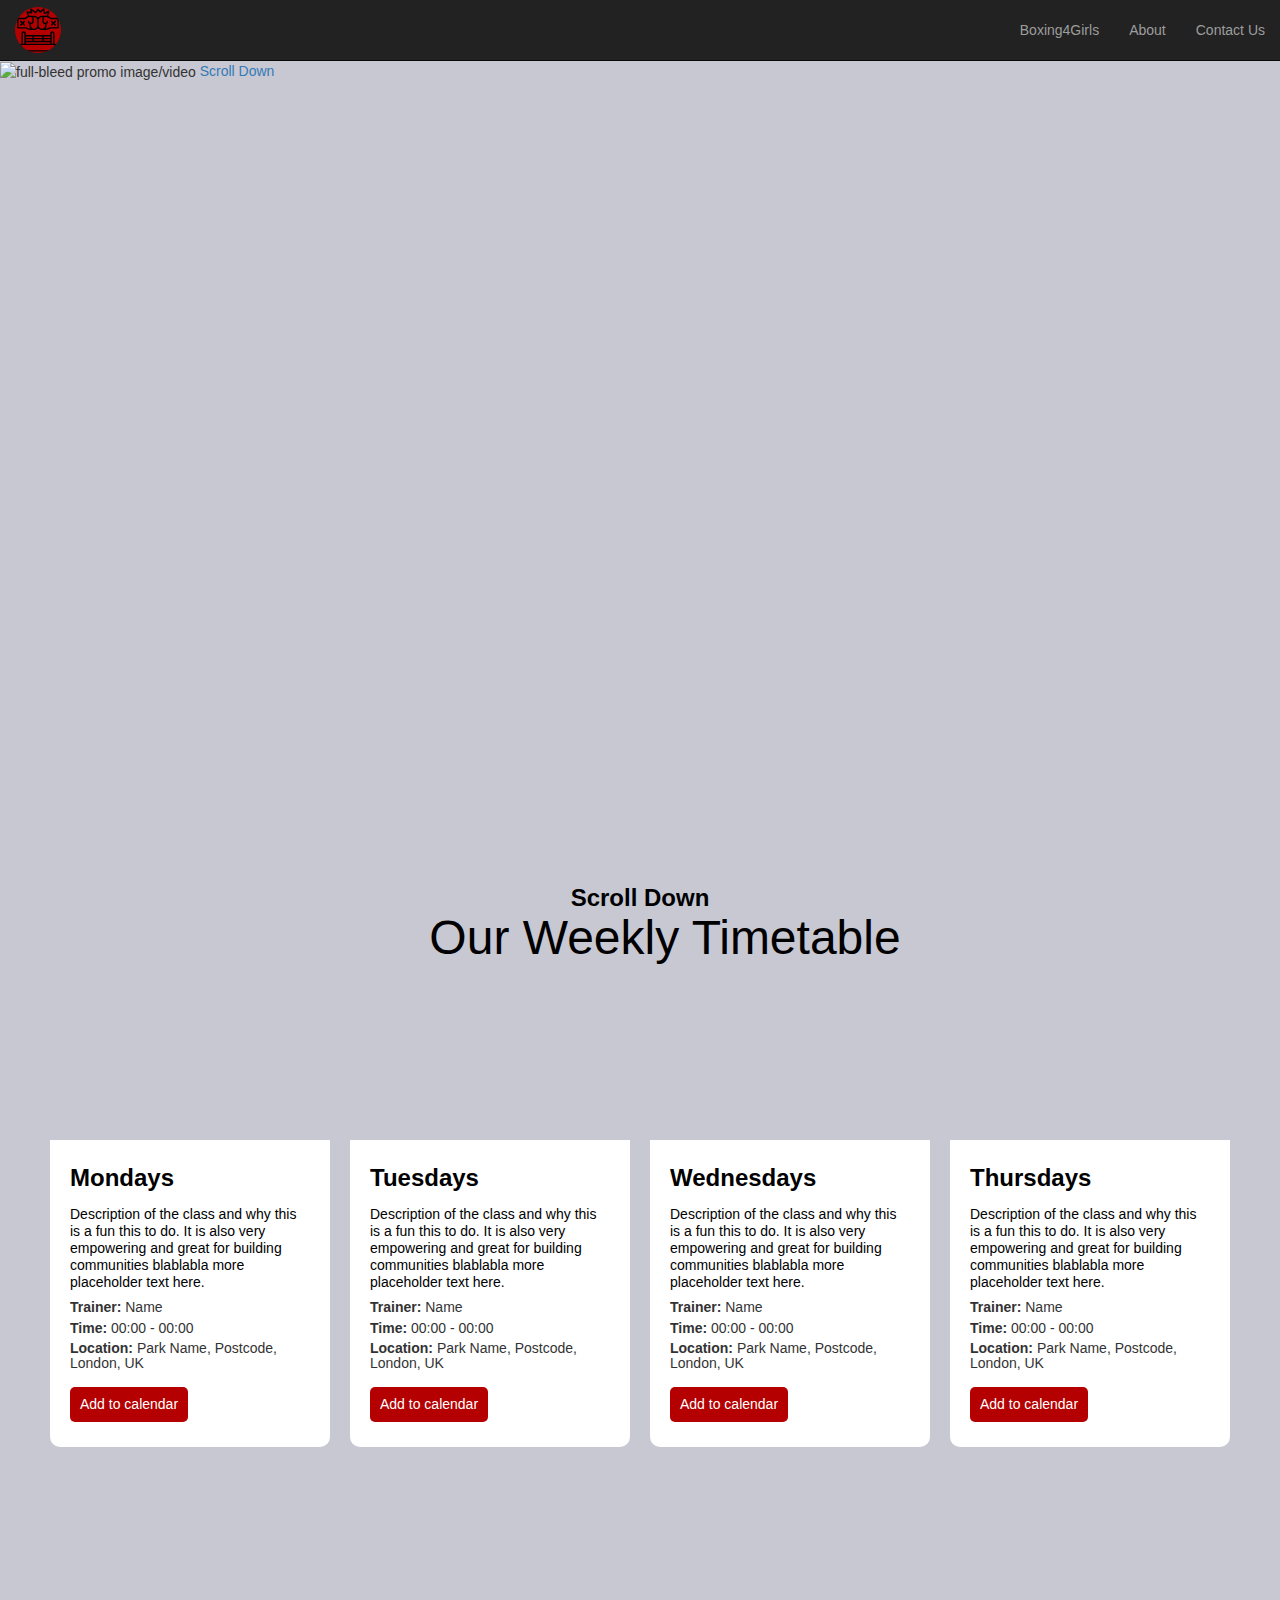
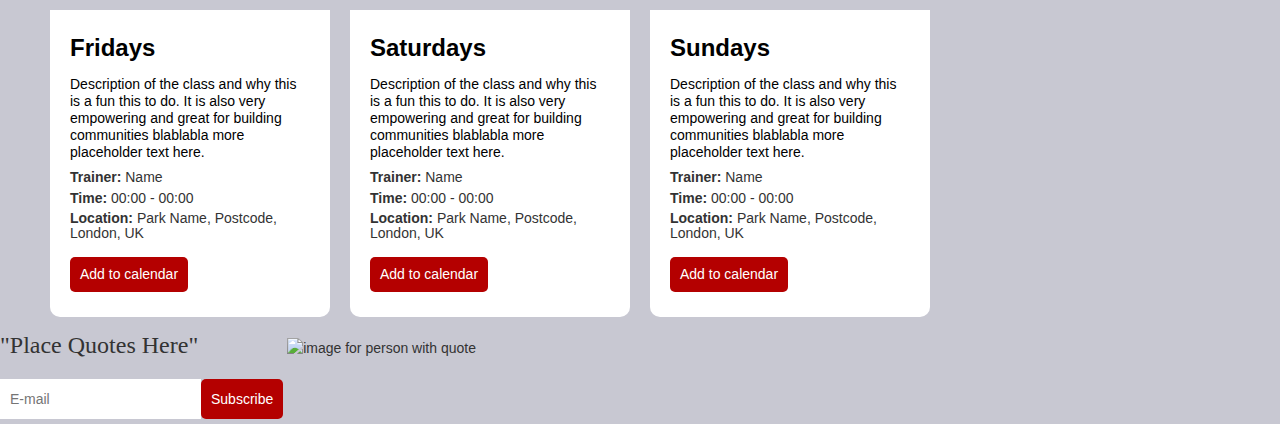
==== index.html @ 728a5172 "added NavBar to Index" ====
<!DOCTYPE html>

<html>
<head>
  <title>Boxing Club</title>
  <!-- Link to CSS file -->
    <!-- <link href='css/bootstrap.css' rel='stylesheet'> -->
    <link href='css/bootstrap.min.css' rel='stylesheet'>
    <link rel="stylesheet" type="text/css" href="css/styles.css">
    <meta name="viewport" content="width=device-width, initial-scale=1">
      <!-- link to JQuery CDN and JS Bootstrap -->
      <script
      src="http://code.jquery.com/jquery-3.3.1.js"
      integrity="sha256-2Kok7MbOyxpgUVvAk/HJ2jigOSYS2auK4Pfzbm7uH60="
      crossorigin="anonymous"></script>
      <script src="js/bootstrap.min.js"></script>
</head>

<body>
<!-- heading menu -->
  <header>
    <div>
      <!-- setting up a nav bar -->
      <!-- heading menu -->
      <nav class="navbar navbar-inverse navbar-fixed-top">
        <div class="container-fluid">
        <!-- Brand and toggle get grouped for better mobile display -->
          <div class="navbar-header">
            <button type="button" class="navbar-toggle collapsed" data-toggle="collapse" data-target="#bs-example-navbar-collapse-1" aria-expanded="false">
              <span class="sr-only">Toggle navigation</span>
              <span class="icon-bar"></span>
              <span class="icon-bar"></span>
              <span class="icon-bar"></span>
            </button>
            <a class="navbar-brand" href="index.html"><img class="menu" id="logo" src="[data-uri]" alt="B4G">
         </a>
          </div>
        <!-- Collect the nav links, forms, and other content for toggling -->
        <div class="collapse navbar-collapse" id="bs-example-navbar-collapse-1">
          <ul class="nav navbar-nav navbar-right">
            <li><a href="index.html">Boxing4Girls</a></li>
            <li><a href="about.html">About</a></li>
            <li><a href="#">Contact Us</a></li>
          </ul>
        </div><!-- /.navbar-collapse -->
      </div><!-- /.container-fluid -->
    </nav>

    <div id="scroll"><h2>Scroll Down<h2></div>
  </header>
<!-- hero image-video -->
  <div>
    <img src="" alt="full-bleed promo image/video">
    <a href="">Scroll Down</a>
  </div>
<!-- Class timetable -->
  <div class="title">
    <h1>Our Weekly Timetable</h1>
  </div>
  <div class="timetable">
    <div id="Mondays" class="timetable-grid-item">
      <div class="timetable-details">
        <ul>
          <li class="timetable-details"><h2>Mondays</h2></li>
          <li class="timetable-details"><p>Description of the class and why this is a fun this to do. It is also very empowering and great for building communities blablabla more placeholder text here.</p></li>
          <li class="timetable-details"><b>Trainer:</b> Name</li>
          <li class="timetable-details"><b>Time:</b> 00:00 - 00:00</li>
          <li class="timetable-details"><b>Location:</b> Park Name, Postcode, London, UK</li>
          <li class="timetable-details"><button>Add to calendar</button></li>
        </ul>
      </div>
    </div>
    <div id="Tuesdays" class="timetable-grid-item">
      <div class="timetable-details">
        <ul>
          <li class="timetable-details"><h2>Tuesdays</h2></li>
          <li class="timetable-details"><p>Description of the class and why this is a fun this to do. It is also very empowering and great for building communities blablabla more placeholder text here.</p></li>
          <li class="timetable-details"><b>Trainer:</b> Name</li>
          <li class="timetable-details"><b>Time:</b> 00:00 - 00:00</li>
          <li class="timetable-details"><b>Location:</b> Park Name, Postcode, London, UK</li>
          <li class="timetable-details"><button>Add to calendar</button></li>
        </ul>
      </div>
    </div>
    <div id="Wednesdays" class="timetable-grid-item">
      <div class="timetable-details">
        <ul>
          <li class="timetable-details"><h2>Wednesdays</h2></li>
          <li class="timetable-details"><p>Description of the class and why this is a fun this to do. It is also very empowering and great for building communities blablabla more placeholder text here.</p></li>
          <li class="timetable-details"><b>Trainer:</b> Name</li>
          <li class="timetable-details"><b>Time:</b> 00:00 - 00:00</li>
          <li class="timetable-details"><b>Location:</b> Park Name, Postcode, London, UK</li>
          <li class="timetable-details"><button>Add to calendar</button></li>
        </ul>
      </div>
    </div>
    <div id="Thursdays" class="timetable-grid-item">
      <div class="timetable-details">
        <ul>
          <li class="timetable-details"><h2>Thursdays</h2></li>
          <li class="timetable-details"><p>Description of the class and why this is a fun this to do. It is also very empowering and great for building communities blablabla more placeholder text here.</p></li>
          <li class="timetable-details"><b>Trainer:</b> Name</li>
          <li class="timetable-details"><b>Time:</b> 00:00 - 00:00</li>
          <li class="timetable-details"><b>Location:</b> Park Name, Postcode, London, UK</li>
          <li class="timetable-details"><button>Add to calendar</button></li>
        </ul>
      </div>
    </div>
    <div id="Fridays" class="timetable-grid-item">
      <div class="timetable-details">
        <ul>
          <li class="timetable-details"><h2>Fridays</h2></li>
          <li class="timetable-details"><p>Description of the class and why this is a fun this to do. It is also very empowering and great for building communities blablabla more placeholder text here.</p></li>
          <li class="timetable-details"><b>Trainer:</b> Name</li>
          <li class="timetable-details"><b>Time:</b> 00:00 - 00:00</li>
          <li class="timetable-details"><b>Location:</b> Park Name, Postcode, London, UK</li>
          <li class="timetable-details"><button>Add to calendar</button></li>
        </ul>
      </div>
    </div>
    <div id="Saturdays" class="timetable-grid-item">
      <div class="timetable-details">
        <ul>
          <li class="timetable-details"><h2>Saturdays</h2></li>
          <li class="timetable-details"><p>Description of the class and why this is a fun this to do. It is also very empowering and great for building communities blablabla more placeholder text here.</p></li>
          <li class="timetable-details"><b>Trainer:</b> Name</li>
          <li class="timetable-details"><b>Time:</b> 00:00 - 00:00</li>
          <li class="timetable-details"><b>Location:</b> Park Name, Postcode, London, UK</li>
          <li class="timetable-details"><button>Add to calendar</button></li>
        </ul>
      </div>
    </div>
    <div id="Sundays" class="timetable-grid-item">
      <div class="timetable-details">
        <ul>
          <li class="timetable-details"><h2>Sundays</h2></li>
          <li class="timetable-details"><p>Description of the class and why this is a fun this to do. It is also very empowering and great for building communities blablabla more placeholder text here.</p></li>
          <li class="timetable-details"><b>Trainer:</b> Name</li>
          <li class="timetable-details"><b>Time:</b> 00:00 - 00:00</li>
          <li class="timetable-details"><b>Location:</b> Park Name, Postcode, London, UK</li>
          <li class="timetable-details"><button>Add to calendar</button></li>
        </ul>
      </div>
    </div>
  </div>
  <!-- Quote and image -->
    <div class="quote">
      <ul>
        <li class="quote-item">
          <div><h4>"Place Quotes Here"</h4></div>
          <div><input type="email" placeholder="E-mail"><button>Subscribe</button></div>
        </li>
        <li class="quote-item"><img src="" alt="image for person with quote"></li>
      </ul>
    </div>
</body>
</html>
---- css/styles.css ----
body {
  padding-top: 61px;
  background-color: rgb(200,200,210);
  align-items: center;
  font-family: sans-serif;
  /* padding: 30px; */
  margin: 0;
}
header {
  background: url("https://images.unsplash.com/photo-1434682881908-b43d0467b798?ixlib=rb-0.3.5&s=08c91776df979b0db5a46d78d7011856&dpr=1&auto=format&fit=crop&w=1000&q=80&cs=tinysrgb") center center / cover no-repeat;
  /* background-size: cover;
  height: 810px; */
  position: absolute;
  width: 100%;
  height: 100%;
}

h1 {
  font-size: 48px;
  color: black;
  font-weight: 300;
  text-align: center;
  margin-top: 0.67em;
  margin-bottom: 0.67em;
}
h2 {
  font-size: 24px;
  margin: 0px;
  display: block;
  font-weight: bold;
  color:black;
  padding-bottom:10px;
}
h3 {
  font-size: 14px;
  font-weight: bold;
  margin: 0px;
}
h4 {
  font-size: 24px;
  font-family: cursive;
}
p {
  font-size: 14px;
  line-height: 1.2em;
  margin: 10px,0px,0px,10px;
  color: black;
}
ul {
  padding: 0;
  margin: 0;
}
li {
  display: inline;
  margin-top: 5px;
  margin-bottom: 5px;
  font-size: 14px;
}
button {
  background-color: rgb(180,0,0);
  color: white;
  font-size: 14px;
  font-family: sans-serif;
  font-weight: 400;
  border: 0;
  border-radius: 5px;
  padding: 10px;
  margin-top: 10px;
}
input {
  padding: 10px;
  font: inherit;
  border:0;
}
img.menu {
  height:20px;
  background-color: rgb(180,0,0);
  border-radius: 100%;
}
.quote {
  display: grid;
  grid-template-columns: auto auto;
}
.quote-item {
  display: inline-grid;
    align-items: center;
}
div.title {
  margin-top: 830px;
  margin-left: 50px;
}
/* TIMETABLE GRID*/
  div.timetable{
    display: grid;
    grid-gap: 20px;
    grid-template-columns: auto auto auto auto;
    padding: 0 50px;
  }
/* TIMETABLE CARD */
  div.timetable-grid-item {
    height: 450px;
    /* background: url("../images/one.jpg"); */
    display: inline-grid;
    /* background-size: contain; */
    /* margin: 300px 0 0 0; */
    position: relative;
    border-radius: 10px;
    overflow: hidden;
  }
  /* .timetable-image {
    background: url("../images/one.jpg");
  } */

/* TIMETABLE CARD TEXT */
  div.timetable-details {
    background-color: white;
    display: block;
    padding: 20px;
    position: absolute;
    bottom: 0;
    left:0;
    right: 0;
    /* margin: 300px 0 0 0; */
  }
  li.timetable-details {
    display: block;
    line-height: 1.1;
  }
/* TRAINERS GRID */
  div.trainers{
    display: grid;
    grid-gap: 20px;
    grid-template-columns: auto auto auto;
    padding: 0 50px;
  }
/* TRAINER CARD */
  div.trainer-grid-item {
    height: 450px;
    /* background: url("../images/one.jpg"); */
    display: inline-grid;
    /* background-size: contain; */
    /* margin: 300px 0 0 0; */
    position: relative;
    border-radius: 10px;
    overflow: hidden;
  }

  /*Navigation */
  .navbar-inverse {
  }

  img.menu {
    background-color: rgb(180,0,0);
    border-radius: 100%;
  }

  /* About Us */
  .about1 {
    padding:50px,10px,10px,50px;
  }
  /* defining size of image */
  .sizing1 {
    width:559px;
    height:373px;
    border:2px;
    border-radius: 20px;
  }

  /* Contact */
  .contactus {
  text-align: center;
  position: relative;
  padding: 10px 10px 10px 10px;
  }

  .btn-newsletter {
    background-color: rgb(180,0,0);
    color: white;
  }

/* navbar image */
#logo {
height: 46px;
margin-top: -8px;
}

/* Timetable cards image backgrounds */
#Mondays {
  background: url("https://images.unsplash.com/photo-1518605360659-2aa9659ef66d?ixlib=rb-0.3.5&ixid=eyJhcHBfaWQiOjEyMDd9&s=a779ed25b9e2db4fd26172c2ecc3a338&dpr=1&auto=format&fit=crop&w=1000&q=80&cs=tinysrgb");
  background-size: contain;
  background-position: 0 -45px;
}
#Tuesdays {
  background: url("https://images.unsplash.com/photo-1520529301226-42abc4cd766b?ixlib=rb-0.3.5&ixid=eyJhcHBfaWQiOjEyMDd9&s=94badd3aa6de707adc6f4ebef5d20faa&dpr=1&auto=format&fit=crop&w=1000&q=80&cs=tinysrgb");
  background-size: contain;
  background-position: 0 -7px;
}
#Fridays {
  background: url("https://images.unsplash.com/photo-1509255929945-586a420363cf?ixlib=rb-0.3.5&ixid=eyJhcHBfaWQiOjEyMDd9&s=1837886ce541e402e3945f937c3afe08&dpr=1&auto=format&fit=crop&w=1000&q=80&cs=tinysrgb");
  background-size: contain;
  background-position: 0 -30px;
}
#Thursdays {
  background: url("https://images.unsplash.com/photo-1490225421893-2908ffad8593?ixlib=rb-0.3.5&ixid=eyJhcHBfaWQiOjEyMDd9&s=2b7d462989cbde19fa9f68a898521977&dpr=1&auto=format&fit=crop&w=1000&q=80&cs=tinysrgb");
  background-size: contain;
}
#Wednesdays {
  background: url("https://images.unsplash.com/photo-1476480862126-209bfaa8edc8?ixlib=rb-0.3.5&ixid=eyJhcHBfaWQiOjEyMDd9&s=41900ca14b1acd536efbaf79f09e2632&dpr=1&auto=format&fit=crop&w=1000&q=80&cs=tinysrgb");
  background-size: contain;
  background-position: 0 -10px;
}
#Sundays {
  background: url("https://images.unsplash.com/photo-1499636169083-d8555e991375?ixlib=rb-0.3.5&ixid=eyJhcHBfaWQiOjEyMDd9&s=5cbecdeab06969920d02af729ff031ad&dpr=1&auto=format&fit=crop&w=1000&q=80&cs=tinysrgb");
  background-size: contain;
  background-position: 0 240px;
}
#Saturdays {
  background: url("https://images.unsplash.com/photo-1477332552946-cfb384aeaf1c?ixlib=rb-0.3.5&ixid=eyJhcHBfaWQiOjEyMDd9&s=351a08edec0a096c0ca18afe7d121a27&dpr=1&auto=format&fit=crop&w=1000&q=80&cs=tinysrgb");
  background-size: contain;
    background-position: 0 -25px;
}
#scroll{
  position: absolute;
  bottom: 0;
  right: 0;
  left: 0;
  color: white;
  text-align: center;
  margin: 30px;
}

#Trainer1 {
  background: url("https://images.unsplash.com/photo-1514525263139-f7c8f10ae61d?ixlib=rb-0.3.5&ixid=eyJhcHBfaWQiOjEyMDd9&s=ec2674f645ada2fc265dc291d5b4a6d9&dpr=1&auto=format&fit=crop&w=1000&q=80&cs=tinysrgb");
  background-size: cover;
    background-position: 0 -80px;
}

#Trainer3 {
  background: url("https://images.unsplash.com/photo-1499636169083-d8555e991375?ixlib=rb-0.3.5&ixid=eyJhcHBfaWQiOjEyMDd9&s=5cbecdeab06969920d02af729ff031ad&dpr=1&auto=format&fit=crop&w=1000&q=80&cs=tinysrgb");
  background-size: cover;
    background-position: 0 -30px;
}

#Trainer2 {
  background: url(../images/two.jpg);
  background-size: cover;
    background-position: 0 -120px;
}

/* creating hover */
#wrapper p {
  #wrapper .text {
  position:relative;
  bottom:30px;
  left:0px;
  visibility:hidden;
  }

#wrapper:hover .text {
  visibility:visible;
  }

#title1 {
padding: 10,0,0,10px;
}
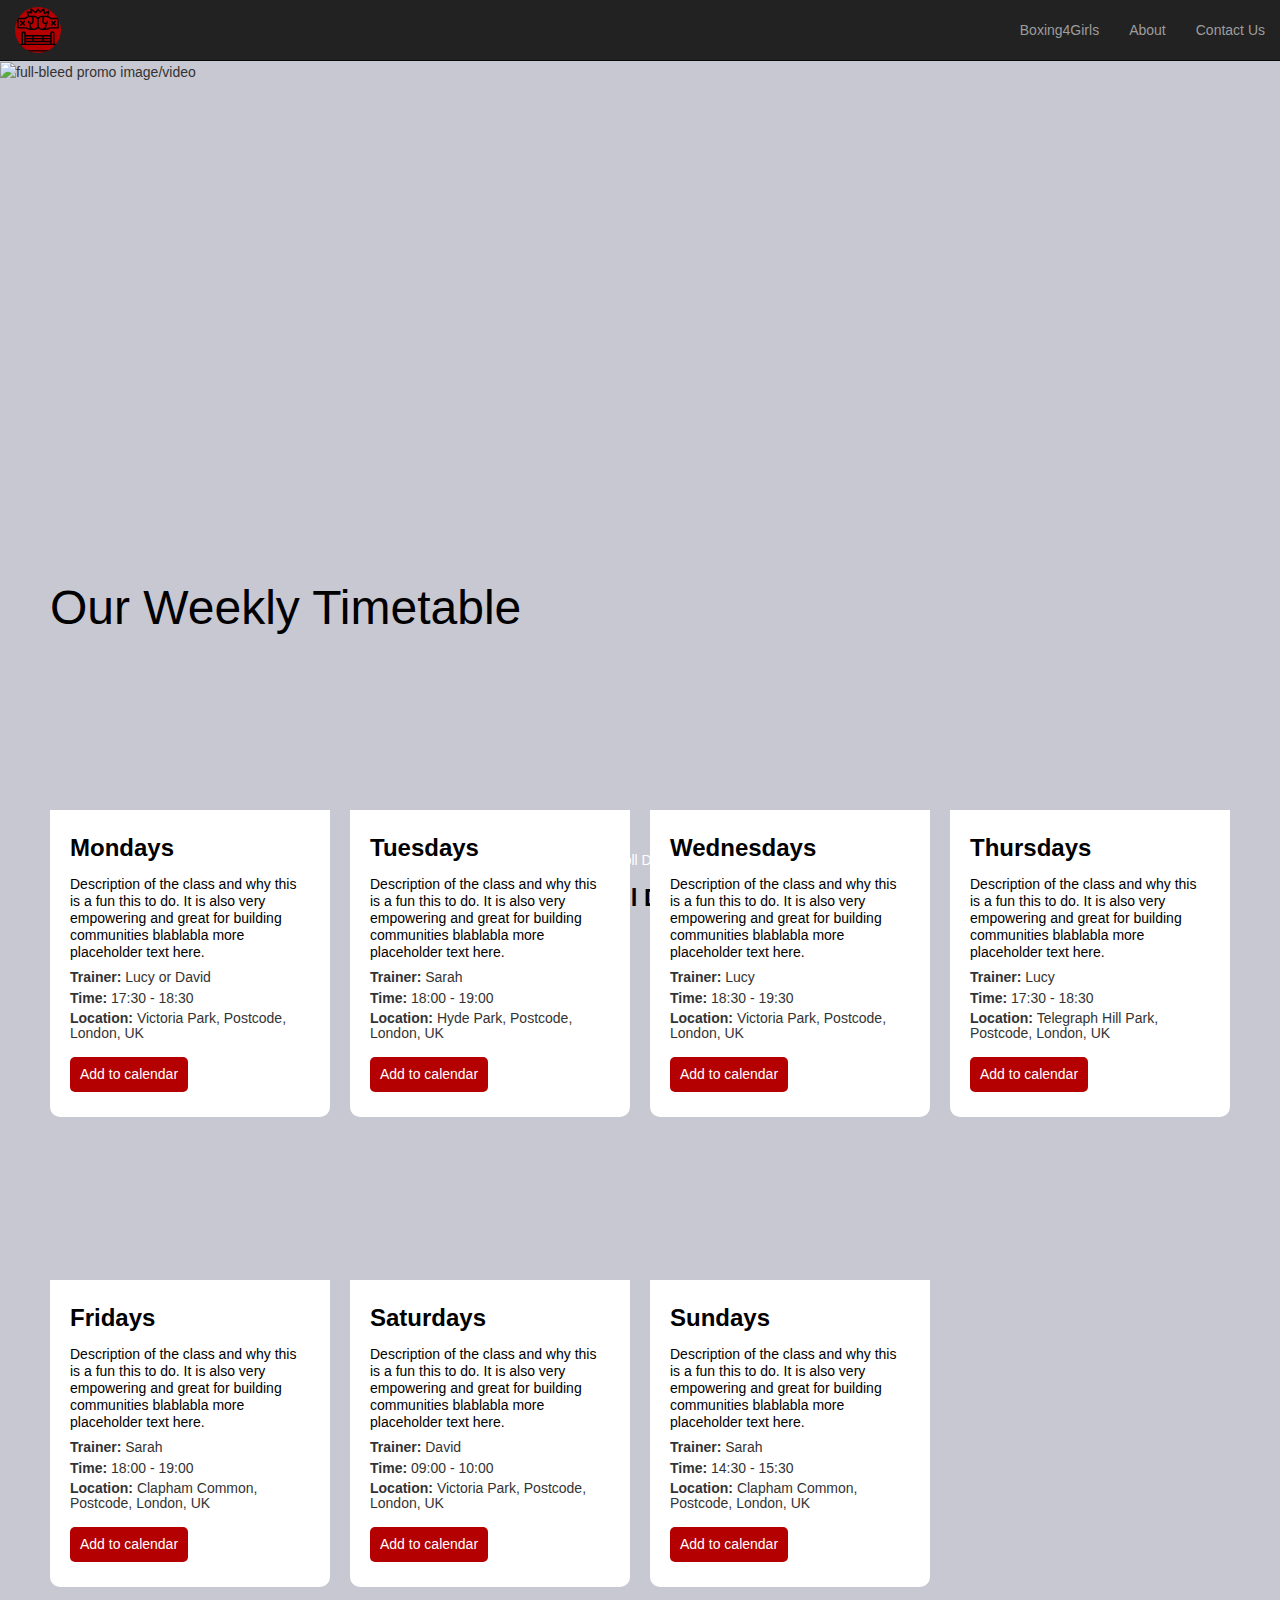
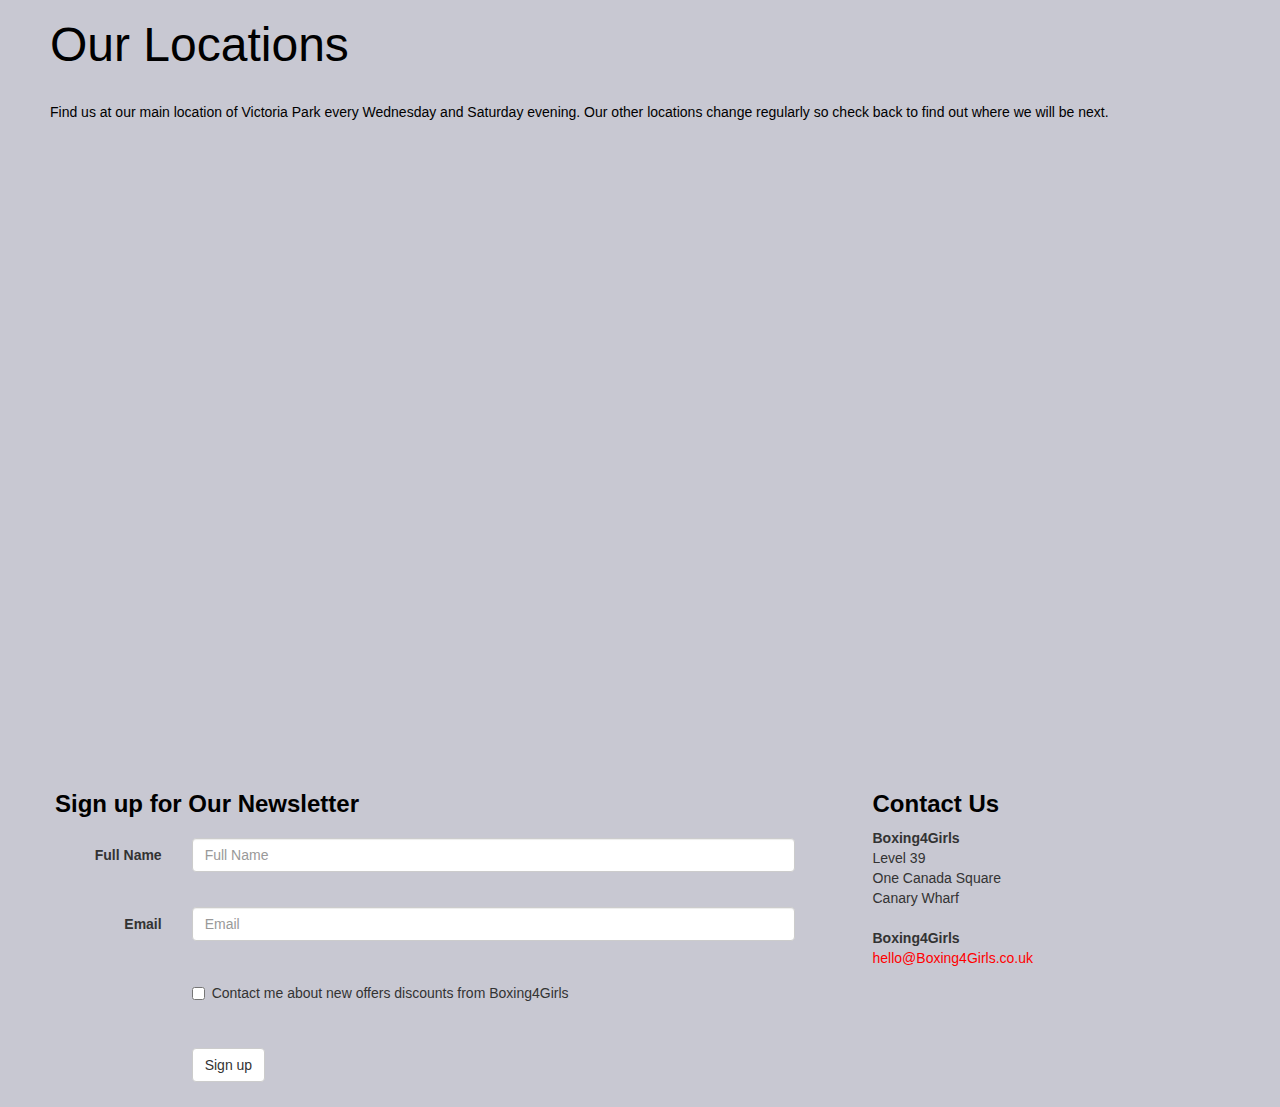
==== commit 6bfd561b: "Styling index.html" ====
--- a/index.html
+++ b/index.html
@@ -51,7 +51,7 @@
 <!-- hero image-video -->
   <div>
     <img src="" alt="full-bleed promo image/video">
-    <a href="">Scroll Down</a>
+    <a id="scroll">Scroll Down</a>
   </div>
 <!-- Class timetable -->
   <div class="title">
@@ -63,9 +63,9 @@
         <ul>
           <li class="timetable-details"><h2>Mondays</h2></li>
           <li class="timetable-details"><p>Description of the class and why this is a fun this to do. It is also very empowering and great for building communities blablabla more placeholder text here.</p></li>
-          <li class="timetable-details"><b>Trainer:</b> Name</li>
-          <li class="timetable-details"><b>Time:</b> 00:00 - 00:00</li>
-          <li class="timetable-details"><b>Location:</b> Park Name, Postcode, London, UK</li>
+          <li class="timetable-details"><b>Trainer:</b> Lucy or David</li>
+          <li class="timetable-details"><b>Time:</b> 17:30 - 18:30</li>
+          <li class="timetable-details"><b>Location:</b> Victoria Park, Postcode, London, UK</li>
           <li class="timetable-details"><button>Add to calendar</button></li>
         </ul>
       </div>
@@ -75,9 +75,9 @@
         <ul>
           <li class="timetable-details"><h2>Tuesdays</h2></li>
           <li class="timetable-details"><p>Description of the class and why this is a fun this to do. It is also very empowering and great for building communities blablabla more placeholder text here.</p></li>
-          <li class="timetable-details"><b>Trainer:</b> Name</li>
-          <li class="timetable-details"><b>Time:</b> 00:00 - 00:00</li>
-          <li class="timetable-details"><b>Location:</b> Park Name, Postcode, London, UK</li>
+          <li class="timetable-details"><b>Trainer:</b> Sarah</li>
+          <li class="timetable-details"><b>Time:</b> 18:00 - 19:00</li>
+          <li class="timetable-details"><b>Location:</b> Hyde Park, Postcode, London, UK</li>
           <li class="timetable-details"><button>Add to calendar</button></li>
         </ul>
       </div>
@@ -87,9 +87,9 @@
         <ul>
           <li class="timetable-details"><h2>Wednesdays</h2></li>
           <li class="timetable-details"><p>Description of the class and why this is a fun this to do. It is also very empowering and great for building communities blablabla more placeholder text here.</p></li>
-          <li class="timetable-details"><b>Trainer:</b> Name</li>
-          <li class="timetable-details"><b>Time:</b> 00:00 - 00:00</li>
-          <li class="timetable-details"><b>Location:</b> Park Name, Postcode, London, UK</li>
+          <li class="timetable-details"><b>Trainer:</b> Lucy</li>
+          <li class="timetable-details"><b>Time:</b> 18:30 - 19:30</li>
+          <li class="timetable-details"><b>Location:</b> Victoria Park, Postcode, London, UK</li>
           <li class="timetable-details"><button>Add to calendar</button></li>
         </ul>
       </div>
@@ -99,9 +99,9 @@
         <ul>
           <li class="timetable-details"><h2>Thursdays</h2></li>
           <li class="timetable-details"><p>Description of the class and why this is a fun this to do. It is also very empowering and great for building communities blablabla more placeholder text here.</p></li>
-          <li class="timetable-details"><b>Trainer:</b> Name</li>
-          <li class="timetable-details"><b>Time:</b> 00:00 - 00:00</li>
-          <li class="timetable-details"><b>Location:</b> Park Name, Postcode, London, UK</li>
+          <li class="timetable-details"><b>Trainer:</b> Lucy</li>
+          <li class="timetable-details"><b>Time:</b> 17:30 - 18:30</li>
+          <li class="timetable-details"><b>Location:</b> Telegraph Hill Park, Postcode, London, UK</li>
           <li class="timetable-details"><button>Add to calendar</button></li>
         </ul>
       </div>
@@ -111,9 +111,9 @@
         <ul>
           <li class="timetable-details"><h2>Fridays</h2></li>
           <li class="timetable-details"><p>Description of the class and why this is a fun this to do. It is also very empowering and great for building communities blablabla more placeholder text here.</p></li>
-          <li class="timetable-details"><b>Trainer:</b> Name</li>
-          <li class="timetable-details"><b>Time:</b> 00:00 - 00:00</li>
-          <li class="timetable-details"><b>Location:</b> Park Name, Postcode, London, UK</li>
+          <li class="timetable-details"><b>Trainer:</b> Sarah</li>
+          <li class="timetable-details"><b>Time:</b> 18:00 - 19:00</li>
+          <li class="timetable-details"><b>Location:</b> Clapham Common, Postcode, London, UK</li>
           <li class="timetable-details"><button>Add to calendar</button></li>
         </ul>
       </div>
@@ -123,9 +123,9 @@
         <ul>
           <li class="timetable-details"><h2>Saturdays</h2></li>
           <li class="timetable-details"><p>Description of the class and why this is a fun this to do. It is also very empowering and great for building communities blablabla more placeholder text here.</p></li>
-          <li class="timetable-details"><b>Trainer:</b> Name</li>
-          <li class="timetable-details"><b>Time:</b> 00:00 - 00:00</li>
-          <li class="timetable-details"><b>Location:</b> Park Name, Postcode, London, UK</li>
+          <li class="timetable-details"><b>Trainer:</b> David</li>
+          <li class="timetable-details"><b>Time:</b> 09:00 - 10:00</li>
+          <li class="timetable-details"><b>Location:</b> Victoria Park, Postcode, London, UK</li>
           <li class="timetable-details"><button>Add to calendar</button></li>
         </ul>
       </div>
@@ -135,23 +135,89 @@
         <ul>
           <li class="timetable-details"><h2>Sundays</h2></li>
           <li class="timetable-details"><p>Description of the class and why this is a fun this to do. It is also very empowering and great for building communities blablabla more placeholder text here.</p></li>
-          <li class="timetable-details"><b>Trainer:</b> Name</li>
-          <li class="timetable-details"><b>Time:</b> 00:00 - 00:00</li>
-          <li class="timetable-details"><b>Location:</b> Park Name, Postcode, London, UK</li>
-          <li class="timetable-details"><button>Add to calendar</button></li>
-        </ul>
-      </div>
-    </div>
-  </div>
-  <!-- Quote and image -->
-    <div class="quote">
-      <ul>
-        <li class="quote-item">
-          <div><h4>"Place Quotes Here"</h4></div>
-          <div><input type="email" placeholder="E-mail"><button>Subscribe</button></div>
-        </li>
-        <li class="quote-item"><img src="" alt="image for person with quote"></li>
-      </ul>
-    </div>
+          <li class="timetable-details"><b>Trainer:</b> Sarah</li>
+          <li class="timetable-details"><b>Time:</b> 14:30 - 15:30</li>
+          <li class="timetable-details"><b>Location:</b> Clapham Common, Postcode, London, UK</li>
+          <li class="timetable-details"><button>Add to calendar</button></li>
+        </ul>
+      </div>
+    </div>
+  </div>
+
+  <!--map-->
+  <div class="title-2">
+      <h1>Our Locations</h1>
+      <p>Find us at our main location of Victoria Park every Wednesday and Saturday evening. Our other locations change regularly so check back to find out where we will be next.</p>
+  </div>
+  <br>
+  <div class="mapouter">
+    <div class="gmap_canvas">
+      <iframe width=100% height="600" id="gmap_canvas" src="https://maps.google.com/maps?q=victoria park london&t=&z=11&ie=UTF8&iwloc=&output=embed" frameborder="0" scrolling="no" marginheight="0" marginwidth="0">
+      </iframe>
+    </div>
+    <a href="https://www.crocothemes.net">crocothemes.net</a>
+    <style>.mapouter{overflow:hidden;height:600px;width:100%;}.gmap_canvas {background:none!important;height:600px;width:100%;}</style>
+  </div>
+
+  <!-- Newsletter Sign Up -->
+<br>
+<br>
+<div class="container">
+  <div class="row col-sm-8 loc">
+    <h2>Sign up for Our Newsletter</h2>
+    <form class="form-horizontal">
+      <div class="form-group">
+        <label for="exampleInputName2" class="col-sm-2 control-label">Full Name</label>
+        <div class="col-sm-10">
+          <input type="text" class="form-control" id="exampleInputName2" placeholder="Full Name">
+        </div>
+      </div>
+      <div class="form-group">
+        <label for="inputEmail3" class="col-sm-2 control-label">Email</label>
+        <div class="col-sm-10">
+          <input type="email" class="form-control" id="inputEmail3" placeholder="Email">
+        </div>
+      </div>
+      <div class="form-group">
+        <div class="col-sm-offset-2 col-sm-10">
+          <div class="checkbox">
+            <label>
+              <input type="checkbox"> Contact me about new offers discounts from Boxing4Girls
+            </label>
+          </div>
+        </div>
+      </div>
+      <div class="form-group">
+        <div class="col-sm-offset-2 col-sm-10">
+          <button type="submit" class="btn btn-default">Sign up</button>
+        </div>
+      </div>
+    </form>
+  </div>
+<!-- Contact Information -->
+<div class="row col-sm-1 loc">
+</div>
+<div class="row col-sm-3 loc">
+      <h2>Contact Us</h2>
+      <address>
+        <strong>Boxing4Girls</strong><br>
+        Level 39<br>
+        One Canada Square<br>
+        Canary Wharf<br>
+      </address>
+      <address>
+        <strong>Boxing4Girls</strong><br>
+        <a href="mailto:Boxing4Girls">hello@Boxing4Girls.co.uk</a>
+      </address>
+  </div>
+</div>
+
+
+
+  <script>
+    $("button").on("click", function(){
+    alert("This class has been added to your calendar!")
+    });
+  </script>
 </body>
 </html>
--- a/css/styles.css
+++ b/css/styles.css
@@ -6,6 +6,7 @@
   /* padding: 30px; */
   margin: 0;
 }
+
 header {
   background: url("https://images.unsplash.com/photo-1434682881908-b43d0467b798?ixlib=rb-0.3.5&s=08c91776df979b0db5a46d78d7011856&dpr=1&auto=format&fit=crop&w=1000&q=80&cs=tinysrgb") center center / cover no-repeat;
   /* background-size: cover;
@@ -15,14 +16,19 @@
   height: 100%;
 }
 
+a {
+  color: red;
+}
+
 h1 {
   font-size: 48px;
   color: black;
   font-weight: 300;
-  text-align: center;
+  text-align: left;
   margin-top: 0.67em;
   margin-bottom: 0.67em;
 }
+
 h2 {
   font-size: 24px;
   margin: 0px;
@@ -31,31 +37,37 @@
   color:black;
   padding-bottom:10px;
 }
+
 h3 {
   font-size: 14px;
   font-weight: bold;
   margin: 0px;
 }
+
 h4 {
   font-size: 24px;
   font-family: cursive;
 }
+
 p {
   font-size: 14px;
   line-height: 1.2em;
   margin: 10px,0px,0px,10px;
   color: black;
 }
+
 ul {
   padding: 0;
   margin: 0;
 }
+
 li {
   display: inline;
   margin-top: 5px;
   margin-bottom: 5px;
   font-size: 14px;
 }
+
 button {
   background-color: rgb(180,0,0);
   color: white;
@@ -67,28 +79,38 @@
   padding: 10px;
   margin-top: 10px;
 }
+
 input {
   padding: 10px;
   font: inherit;
   border:0;
 }
+
 img.menu {
   height:20px;
   background-color: rgb(180,0,0);
   border-radius: 100%;
 }
+
 .quote {
   display: grid;
   grid-template-columns: auto auto;
 }
+
 .quote-item {
   display: inline-grid;
     align-items: center;
 }
+
 div.title {
-  margin-top: 830px;
+  margin-top: 500px;
   margin-left: 50px;
 }
+
+div.title-2{
+    margin-left: 50px;
+}
+
 /* TIMETABLE GRID*/
   div.timetable{
     display: grid;
@@ -96,6 +118,7 @@
     grid-template-columns: auto auto auto auto;
     padding: 0 50px;
   }
+
 /* TIMETABLE CARD */
   div.timetable-grid-item {
     height: 450px;
@@ -122,17 +145,20 @@
     right: 0;
     /* margin: 300px 0 0 0; */
   }
+
   li.timetable-details {
     display: block;
     line-height: 1.1;
   }
+
 /* TRAINERS GRID */
   div.trainers{
     display: grid;
     grid-gap: 20px;
     grid-template-columns: auto auto auto;
-    padding: 0 50px;
-  }
+    padding: 0 50px 100px;
+  }
+
 /* TRAINER CARD */
   div.trainer-grid-item {
     height: 450px;
@@ -145,19 +171,18 @@
     overflow: hidden;
   }
 
-  /*Navigation */
-  .navbar-inverse {
-  }
-
+  /* Navigation Bar */
   img.menu {
     background-color: rgb(180,0,0);
     border-radius: 100%;
   }
 
   /* About Us */
-  .about1 {
-    padding:50px,10px,10px,50px;
-  }
+  .aboutone {
+    padding-top: 40px;
+    padding-bottom: 100px;
+  }
+
   /* defining size of image */
   .sizing1 {
     width:559px;
@@ -166,22 +191,67 @@
     border-radius: 20px;
   }
 
+  /* Newsletter and Contact */
+  .end {
+    padding-bottom: 80px;
+  }
+
   /* Contact */
   .contactus {
-  text-align: center;
+  text-align: left;
   position: relative;
-  padding: 10px 10px 10px 10px;
+  padding: 10px 10px 10px 50px;
   }
 
   .btn-newsletter {
     background-color: rgb(180,0,0);
     color: white;
   }
+
+  /* Location */
+  .loc {
+    padding: 100px,0,0,100px;
+    text-align: left;
+  }
+
+  .locpara {
+    padding-top: 20px;
+    padding-bottom: 20px;
+    line-height: 1.2em;
+    font-size: 30px;
+  }
+div.container {
+  margin-right: auto;
+  margin-left: auto;
+  padding-left: 0px;
+  padding-right: 0px;
+}
+
+.form-group{
+  padding: 10px;
+}
+
+  /* footer */
+  .footer {
+    position: absolute;
+    bottom: 0;
+    width: 100%;
+    height: 60px;
+    background-color: #222;
+    border-color: #080808;
+    border-top-width: 2px;
+    color: white;
+    text-align: left;
+    }
 
 /* navbar image */
 #logo {
 height: 46px;
 margin-top: -8px;
+}
+
+#scroll {
+  color: white;
 }
 
 /* Timetable cards image backgrounds */
@@ -263,3 +333,15 @@
 #title1 {
 padding: 10,0,0,10px;
 }
+
+@media (min-width: 1200px)
+.container {
+    width: 100%;
+}
+@media (min-width: 992px)
+.container {
+    width: 100%;
+}
+@media (min-width: 768px)
+.container {
+    width: 100%;
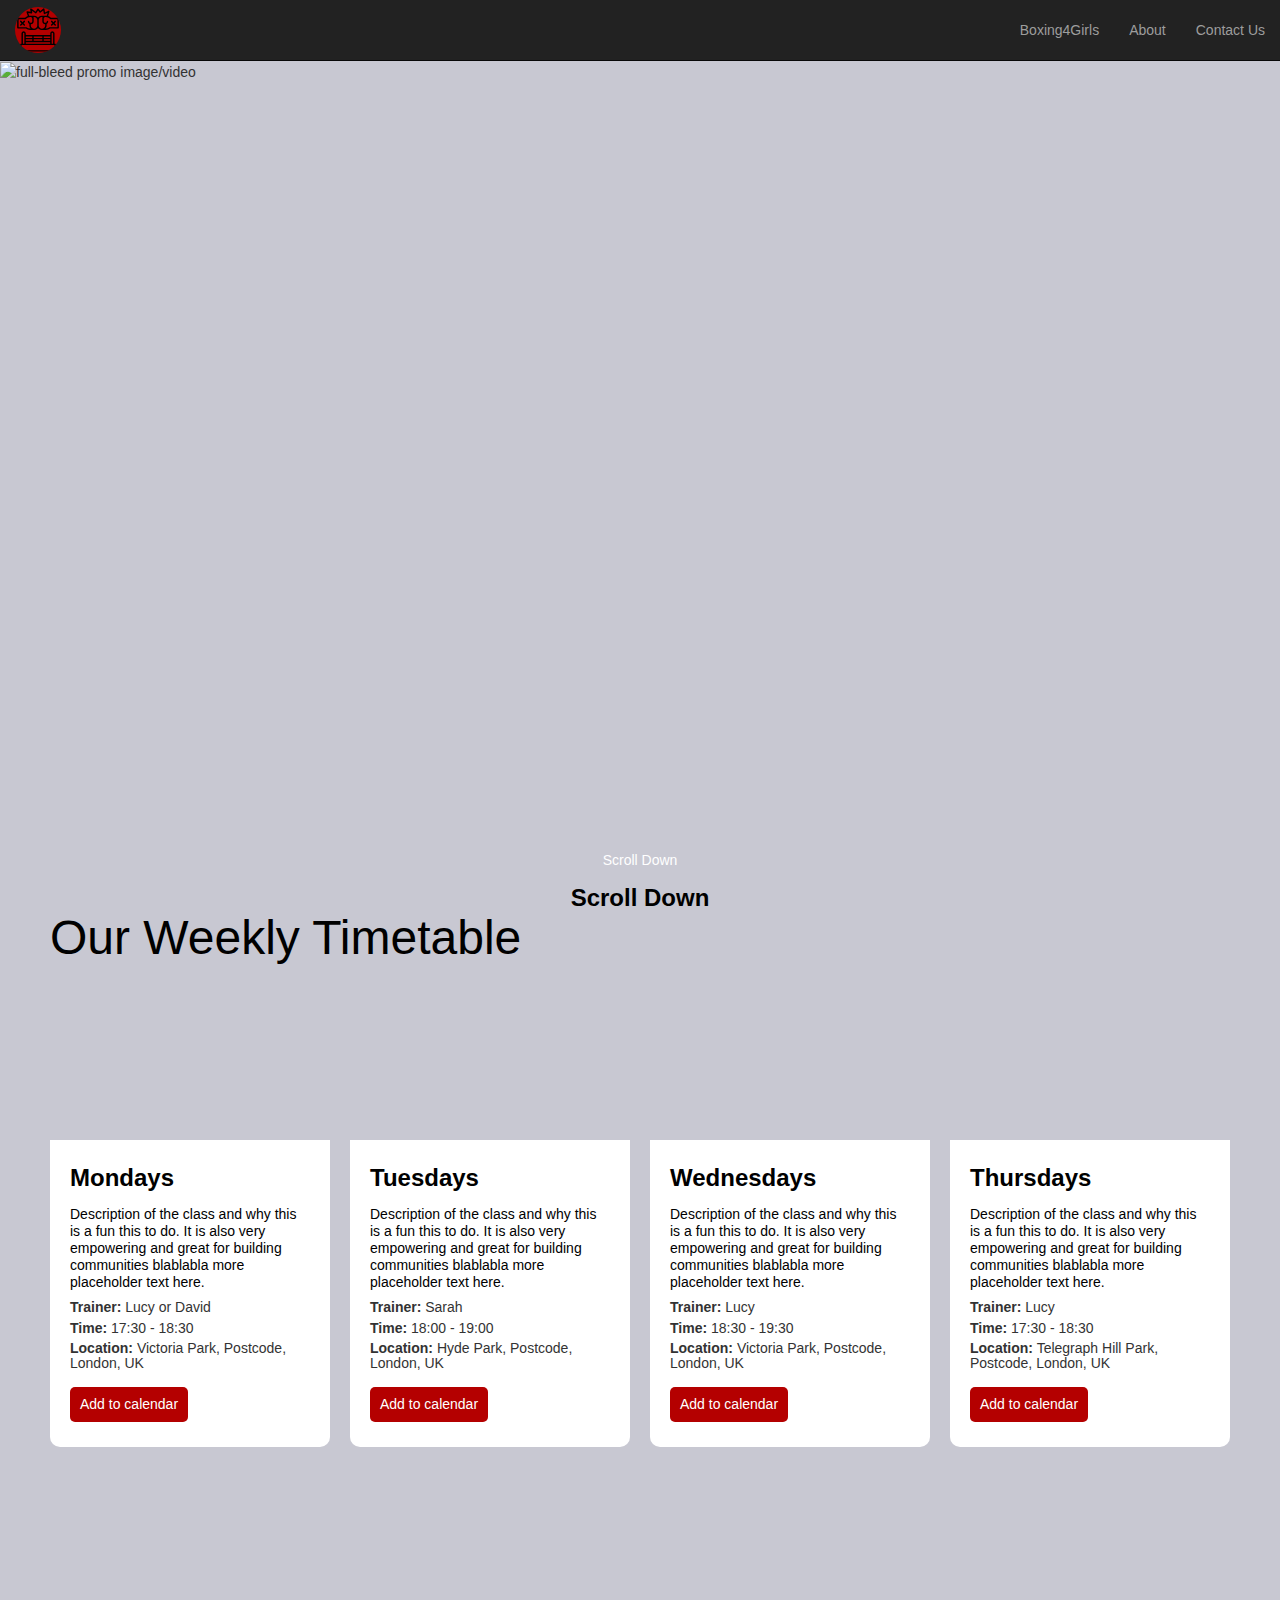
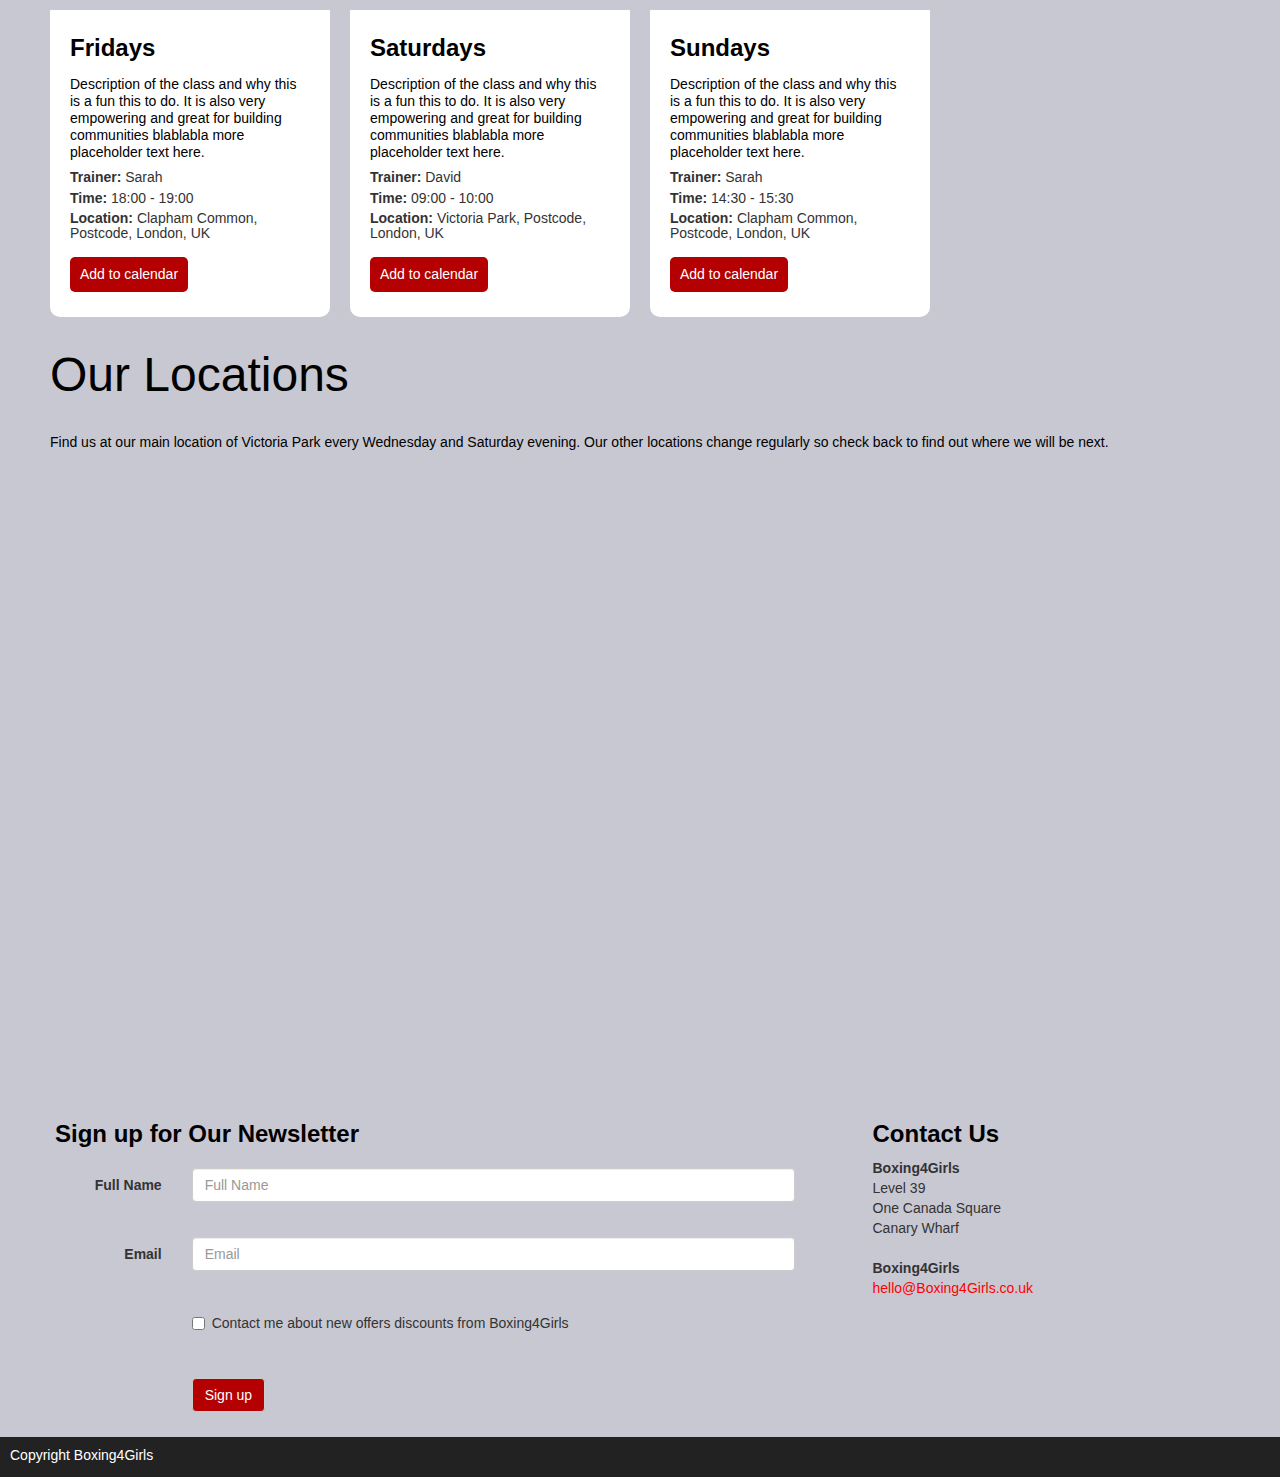
==== commit ae53a91d: "Added Footer" ====
--- a/index.html
+++ b/index.html
@@ -66,7 +66,7 @@
           <li class="timetable-details"><b>Trainer:</b> Lucy or David</li>
           <li class="timetable-details"><b>Time:</b> 17:30 - 18:30</li>
           <li class="timetable-details"><b>Location:</b> Victoria Park, Postcode, London, UK</li>
-          <li class="timetable-details"><button>Add to calendar</button></li>
+          <li class="timetable-details"><button class="btn-cal">Add to calendar</button></li>
         </ul>
       </div>
     </div>
@@ -78,7 +78,7 @@
           <li class="timetable-details"><b>Trainer:</b> Sarah</li>
           <li class="timetable-details"><b>Time:</b> 18:00 - 19:00</li>
           <li class="timetable-details"><b>Location:</b> Hyde Park, Postcode, London, UK</li>
-          <li class="timetable-details"><button>Add to calendar</button></li>
+          <li class="timetable-details"><button class="btn-cal">Add to calendar</button></li>
         </ul>
       </div>
     </div>
@@ -90,7 +90,7 @@
           <li class="timetable-details"><b>Trainer:</b> Lucy</li>
           <li class="timetable-details"><b>Time:</b> 18:30 - 19:30</li>
           <li class="timetable-details"><b>Location:</b> Victoria Park, Postcode, London, UK</li>
-          <li class="timetable-details"><button>Add to calendar</button></li>
+          <li class="timetable-details"><button class="btn-cal">Add to calendar</button></li>
         </ul>
       </div>
     </div>
@@ -102,7 +102,7 @@
           <li class="timetable-details"><b>Trainer:</b> Lucy</li>
           <li class="timetable-details"><b>Time:</b> 17:30 - 18:30</li>
           <li class="timetable-details"><b>Location:</b> Telegraph Hill Park, Postcode, London, UK</li>
-          <li class="timetable-details"><button>Add to calendar</button></li>
+          <li class="timetable-details"><button class="btn-cal">Add to calendar</button></li>
         </ul>
       </div>
     </div>
@@ -114,7 +114,7 @@
           <li class="timetable-details"><b>Trainer:</b> Sarah</li>
           <li class="timetable-details"><b>Time:</b> 18:00 - 19:00</li>
           <li class="timetable-details"><b>Location:</b> Clapham Common, Postcode, London, UK</li>
-          <li class="timetable-details"><button>Add to calendar</button></li>
+          <li class="timetable-details"><button class="btn-cal">Add to calendar</button></li>
         </ul>
       </div>
     </div>
@@ -126,7 +126,7 @@
           <li class="timetable-details"><b>Trainer:</b> David</li>
           <li class="timetable-details"><b>Time:</b> 09:00 - 10:00</li>
           <li class="timetable-details"><b>Location:</b> Victoria Park, Postcode, London, UK</li>
-          <li class="timetable-details"><button>Add to calendar</button></li>
+          <li class="timetable-details"><button class="btn-cal">Add to calendar</button></li>
         </ul>
       </div>
     </div>
@@ -138,7 +138,7 @@
           <li class="timetable-details"><b>Trainer:</b> Sarah</li>
           <li class="timetable-details"><b>Time:</b> 14:30 - 15:30</li>
           <li class="timetable-details"><b>Location:</b> Clapham Common, Postcode, London, UK</li>
-          <li class="timetable-details"><button>Add to calendar</button></li>
+          <li class="timetable-details"><button class="btn-cal">Add to calendar</button></li>
         </ul>
       </div>
     </div>
@@ -189,7 +189,7 @@
       </div>
       <div class="form-group">
         <div class="col-sm-offset-2 col-sm-10">
-          <button type="submit" class="btn btn-default">Sign up</button>
+          <button type="submit" class="btn btn-default btn-newsletter">Sign up</button>
         </div>
       </div>
     </form>
@@ -212,11 +212,22 @@
   </div>
 </div>
 
+<!--add footer here-->
+<div id="wrap">
+  <div id="main">
+  </div>
+</div>
+<footer class="footer">
+<p class="ftext">Copyright Boxing4Girls</p>
+</footer>
 
 
   <script>
-    $("button").on("click", function(){
+    $("button.btn-cal").on("click", function(){
     alert("This class has been added to your calendar!")
+    });
+    $("button.btn-newsletter").on("click", function(){
+    alert("Thank you for signing up to our newsletter!")
     });
   </script>
 </body>
--- a/css/styles.css
+++ b/css/styles.css
@@ -5,6 +5,7 @@
   font-family: sans-serif;
   /* padding: 30px; */
   margin: 0;
+  height: 100%;
 }
 
 header {
@@ -87,7 +88,7 @@
 }
 
 img.menu {
-  height:20px;
+  height:30px;
   background-color: rgb(180,0,0);
   border-radius: 100%;
 }
@@ -103,7 +104,7 @@
 }
 
 div.title {
-  margin-top: 500px;
+  margin-top: 830px;
   margin-left: 50px;
 }
 
@@ -171,6 +172,13 @@
     overflow: hidden;
   }
 
+  /* Calendar Button */
+  .btn-cal {
+      background-color: rgb(180,0,0);
+      color: white;
+    }
+  }
+
   /* Navigation Bar */
   img.menu {
     background-color: rgb(180,0,0);
@@ -232,16 +240,42 @@
 }
 
   /* footer */
-  .footer {
-    position: absolute;
+/*  .footer {
+    position: fixed;
     bottom: 0;
     width: 100%;
-    height: 60px;
+    height: 30px;
     background-color: #222;
     border-color: #080808;
     border-top-width: 2px;
     color: white;
     text-align: left;
+    } */
+
+   #wrap {
+      min-height: 100%;
+    }
+
+   #main {
+      overflow:auto;
+      padding-bottom:40px; /* this needs to be bigger than footer height*/
+    }
+
+   .footer {
+      position: relative;
+      margin-top: -40px; /* negative value of footer height */
+      height: 40px;
+      clear:both;
+      padding-top:10px;
+      background-color: #222;
+      border-color: #080808;
+      border-top-width: 2px;
+      width: 100%;
+    }
+
+    .ftext {
+      color: white;
+      padding-left: 10px;
     }
 
 /* navbar image */
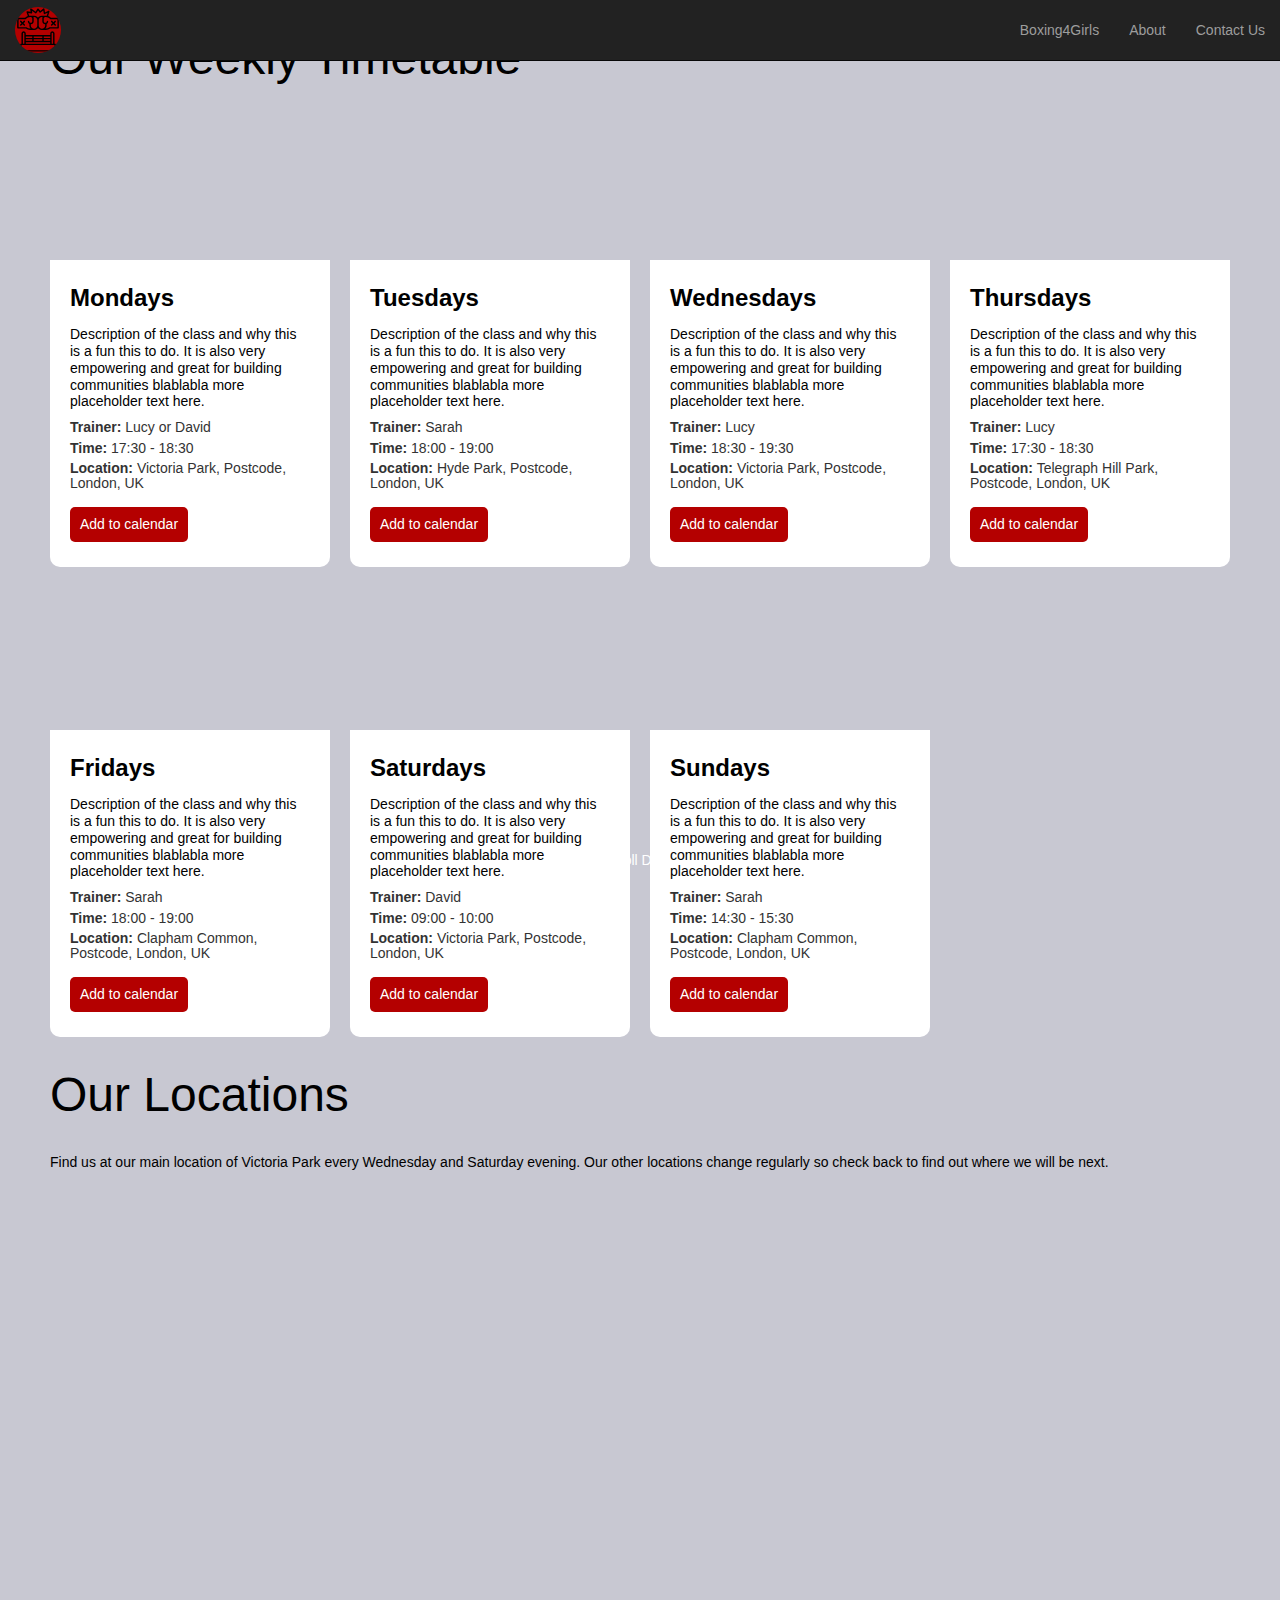
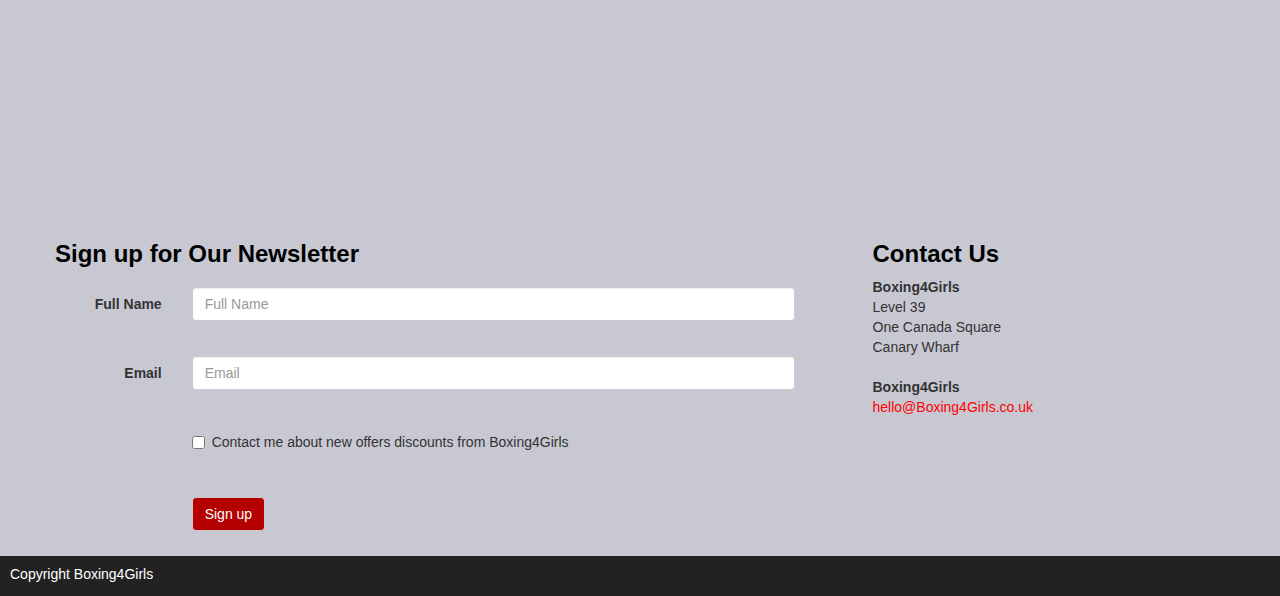
==== commit 4f928c41: "Merge branch 'master' of https://github.com/SophiaDesign/B4G-Boxing4Girls" ====
--- a/index.html
+++ b/index.html
@@ -45,14 +45,13 @@
         </div><!-- /.navbar-collapse -->
       </div><!-- /.container-fluid -->
     </nav>
-
-    <div id="scroll"><h2>Scroll Down<h2></div>
   </header>
-<!-- hero image-video -->
-  <div>
-    <img src="" alt="full-bleed promo image/video">
+
+  <!-- hero image-video -->
+  <div class="hero-image">
     <a id="scroll">Scroll Down</a>
   </div>
+
 <!-- Class timetable -->
   <div class="title">
     <h1>Our Weekly Timetable</h1>
@@ -145,7 +144,7 @@
   </div>
 
   <!--map-->
-  <div class="title-2">
+  <div class="title">
       <h1>Our Locations</h1>
       <p>Find us at our main location of Victoria Park every Wednesday and Saturday evening. Our other locations change regularly so check back to find out where we will be next.</p>
   </div>
@@ -229,6 +228,7 @@
     $("button.btn-newsletter").on("click", function(){
     alert("Thank you for signing up to our newsletter!")
     });
+    $('.hero-image').css('min-height', window.innerHeight);
   </script>
 </body>
 </html>
--- a/css/styles.css
+++ b/css/styles.css
@@ -1,5 +1,4 @@
 body {
-  padding-top: 61px;
   background-color: rgb(200,200,210);
   align-items: center;
   font-family: sans-serif;
@@ -9,12 +8,20 @@
 }
 
 header {
-  background: url("https://images.unsplash.com/photo-1434682881908-b43d0467b798?ixlib=rb-0.3.5&s=08c91776df979b0db5a46d78d7011856&dpr=1&auto=format&fit=crop&w=1000&q=80&cs=tinysrgb") center center / cover no-repeat;
   /* background-size: cover;
   height: 810px; */
   position: absolute;
   width: 100%;
+  z-index: 999;
+}
+
+.hero-image{
+  background: url("https://images.unsplash.com/photo-1434682881908-b43d0467b798?ixlib=rb-0.3.5&s=08c91776df979b0db5a46d78d7011856&dpr=1&auto=format&fit=crop&w=1000&q=80&cs=tinysrgb") center center / cover no-repeat;
+  /* position: absolute; */
+  width: 100%;
   height: 100%;
+  z-index: 900;
+  /* top:0; */
 }
 
 a {
@@ -104,12 +111,11 @@
 }
 
 div.title {
-  margin-top: 830px;
   margin-left: 50px;
 }
 
-div.title-2{
-    margin-left: 50px;
+div.about-title{
+  margin-top: 50px;
 }
 
 /* TIMETABLE GRID*/
@@ -188,7 +194,7 @@
   /* About Us */
   .aboutone {
     padding-top: 40px;
-    padding-bottom: 100px;
+    padding-bottom: 50px;
   }
 
   /* defining size of image */
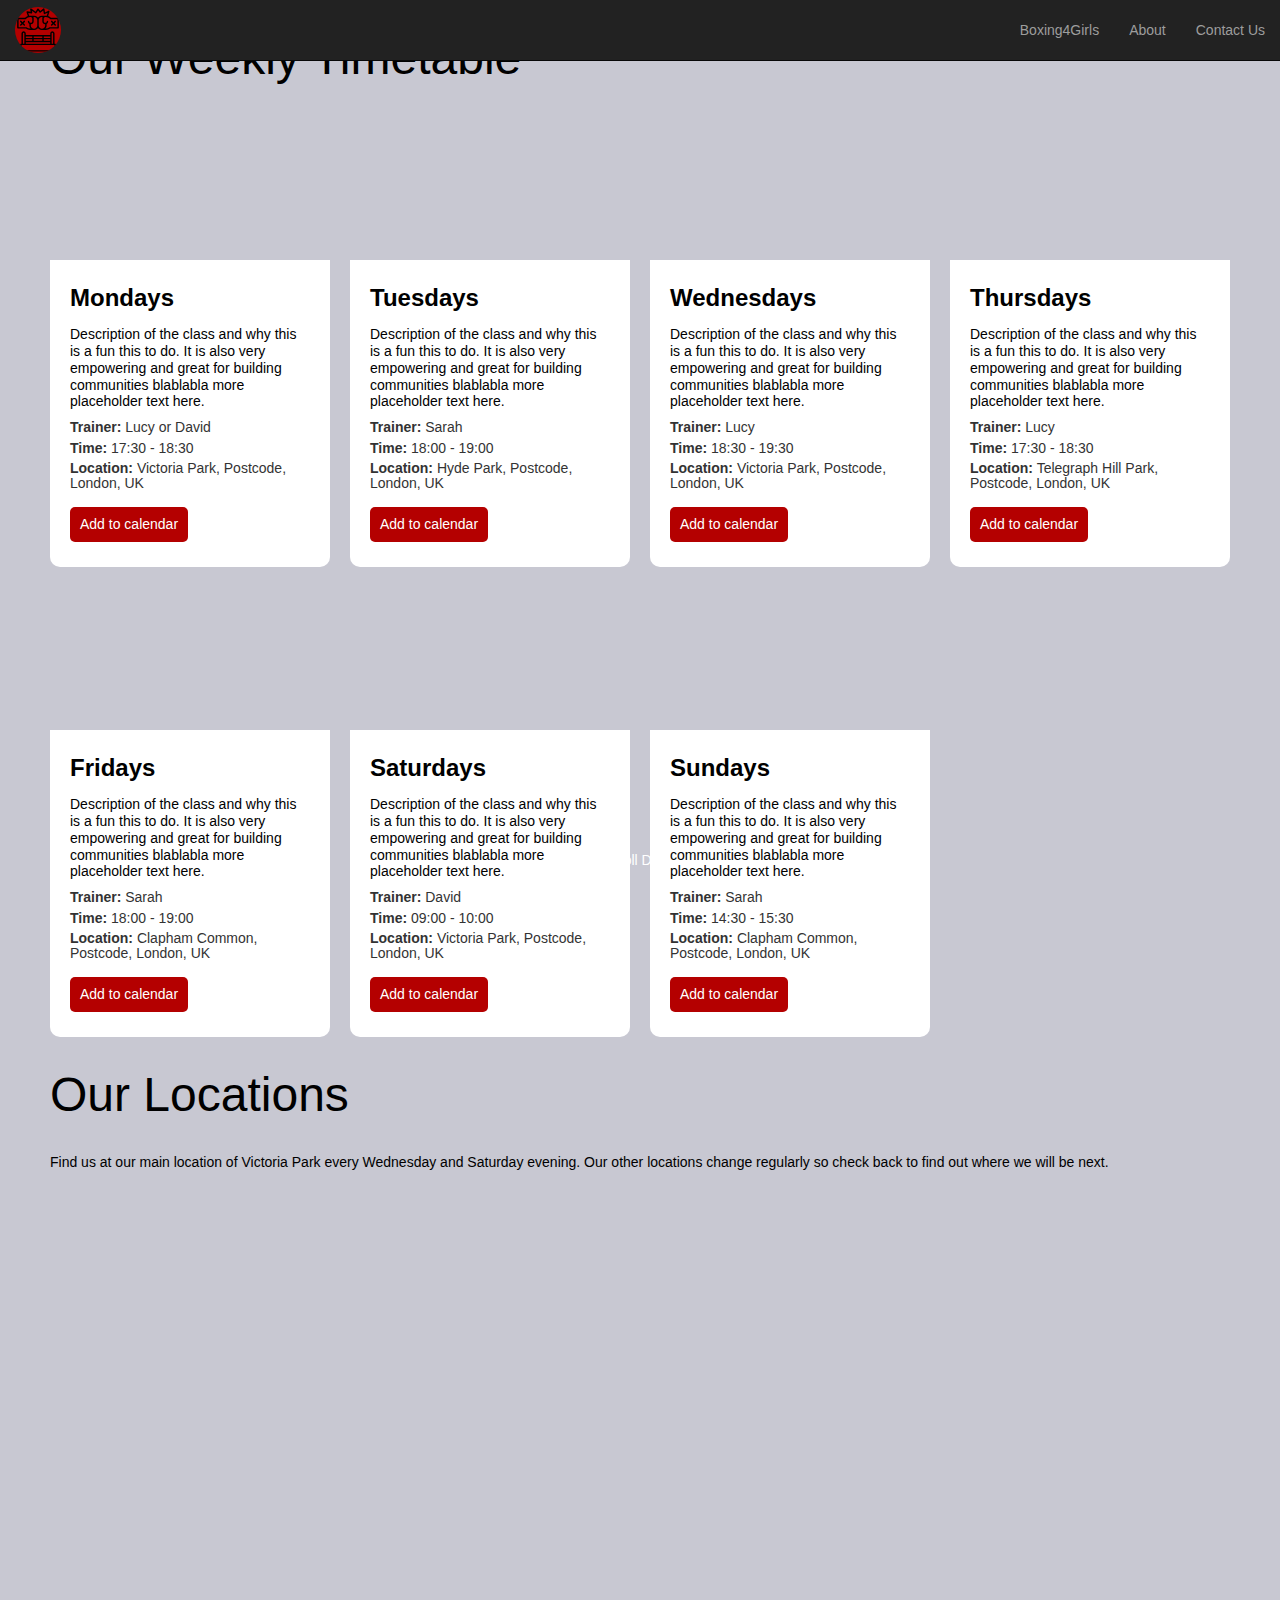
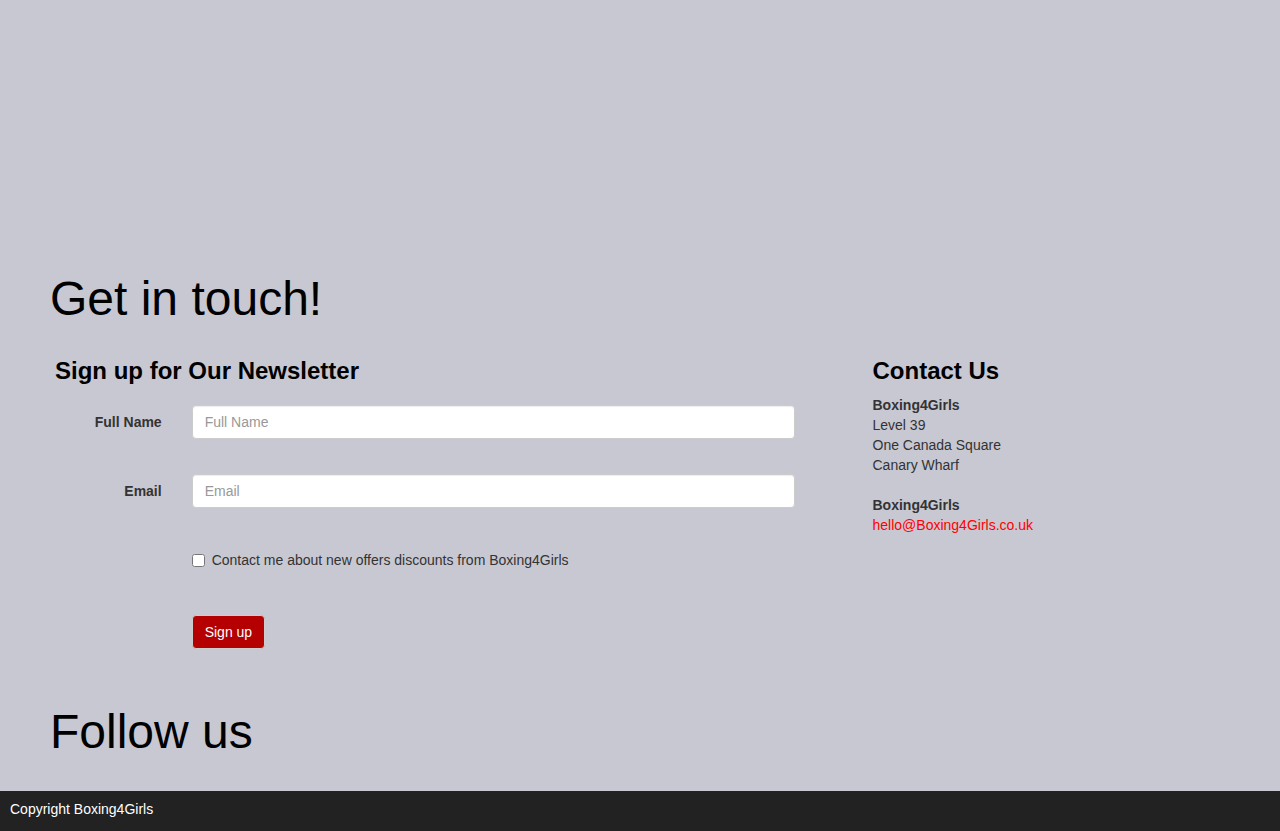
==== commit 18ff326c: "adding titles to sections on index" ====
--- a/index.html
+++ b/index.html
@@ -10,7 +10,7 @@
     <meta name="viewport" content="width=device-width, initial-scale=1">
       <!-- link to JQuery CDN and JS Bootstrap -->
       <script
-      src="http://code.jquery.com/jquery-3.3.1.js"
+      src="https://code.jquery.com/jquery-3.3.1.js"
       integrity="sha256-2Kok7MbOyxpgUVvAk/HJ2jigOSYS2auK4Pfzbm7uH60="
       crossorigin="anonymous"></script>
       <script src="js/bootstrap.min.js"></script>
@@ -161,6 +161,9 @@
   <!-- Newsletter Sign Up -->
 <br>
 <br>
+<div class="title">
+    <h1>Get in touch!</h1>
+</div>
 <div class="container">
   <div class="row col-sm-8 loc">
     <h2>Sign up for Our Newsletter</h2>
@@ -211,6 +214,12 @@
   </div>
 </div>
 
+<!-- Instagram widget from pixlee-->
+<div class="title">
+    <h1>Follow us</h1>
+</div>
+<div id="pixlee_container"></div><script type="text/javascript">window.PixleeAsyncInit = function() {Pixlee.init({apiKey:'r3OmUL86r3osaPK4aKdl'});Pixlee.addSimpleWidget({widgetId:'3509'});};</script><script src="//instafeed.assets.pixlee.com/assets/pixlee_widget_1_0_0.js"></script>
+
 <!--add footer here-->
 <div id="wrap">
   <div id="main">
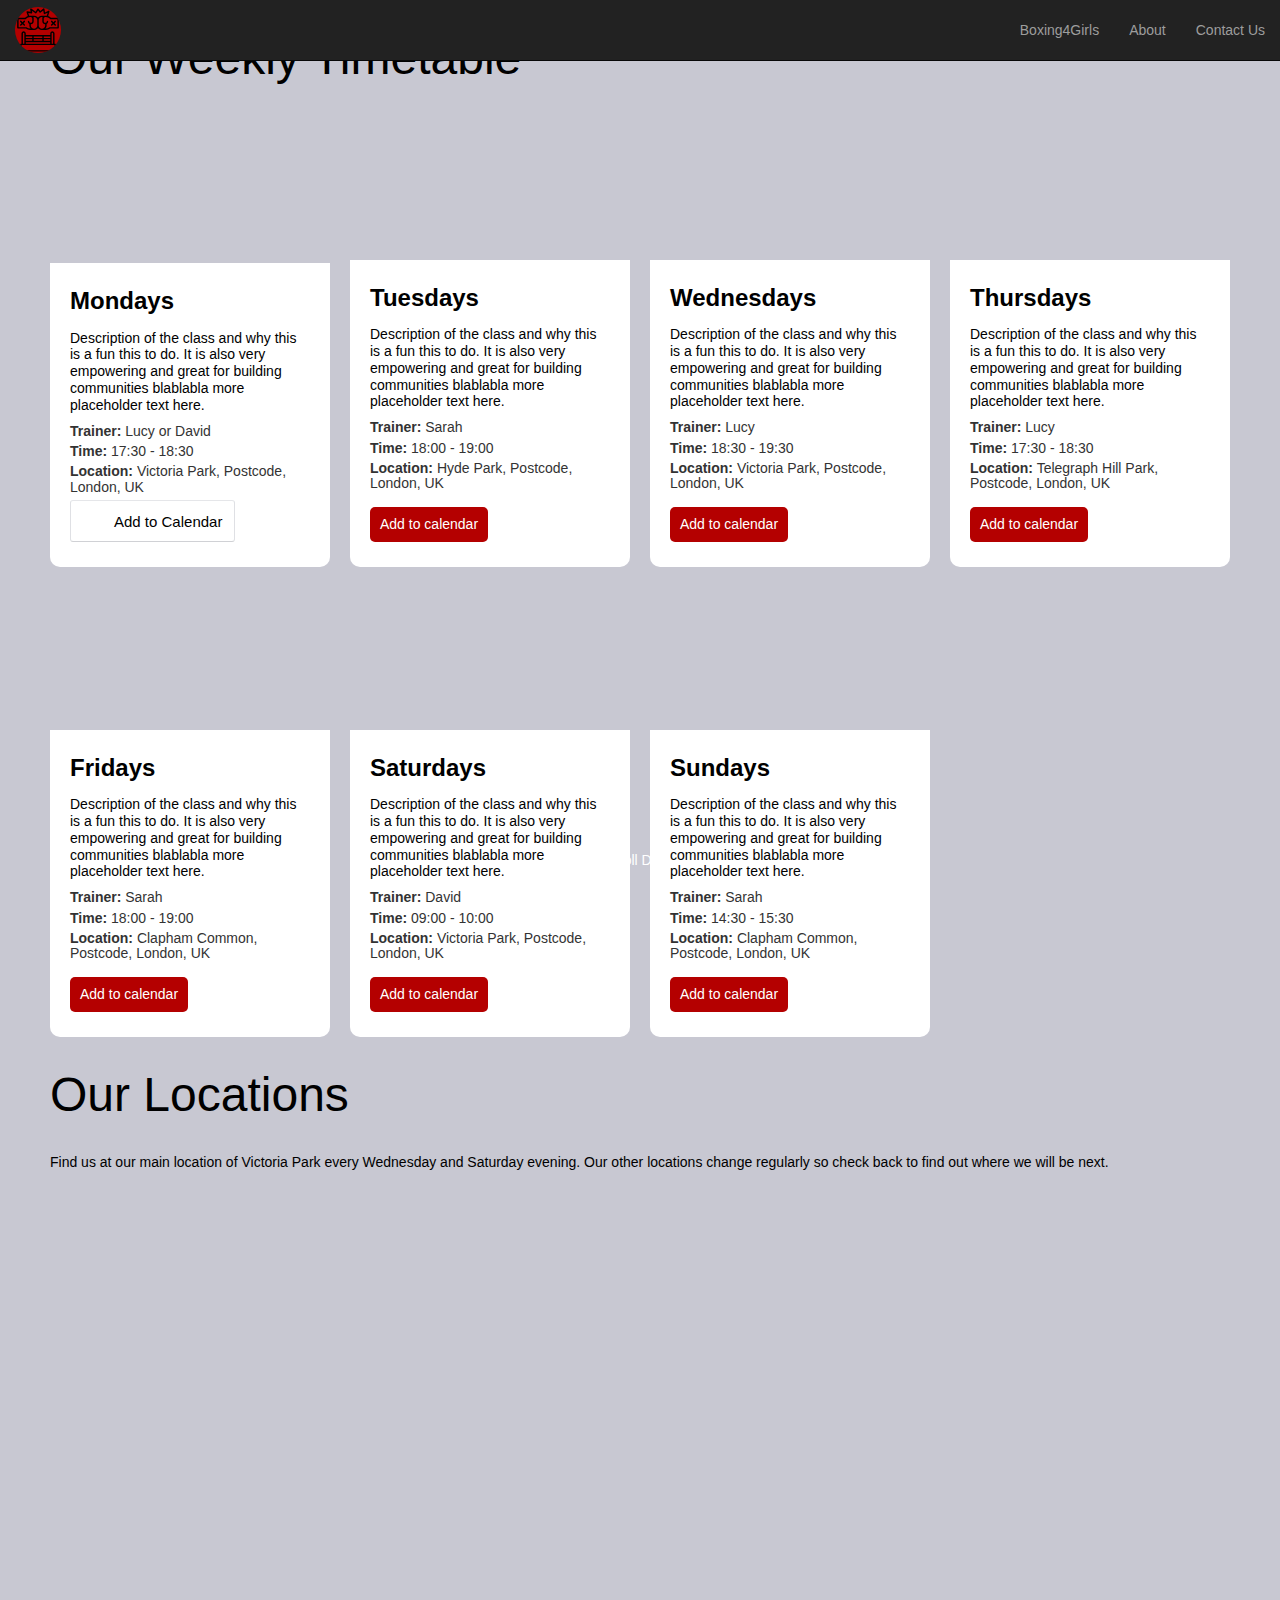
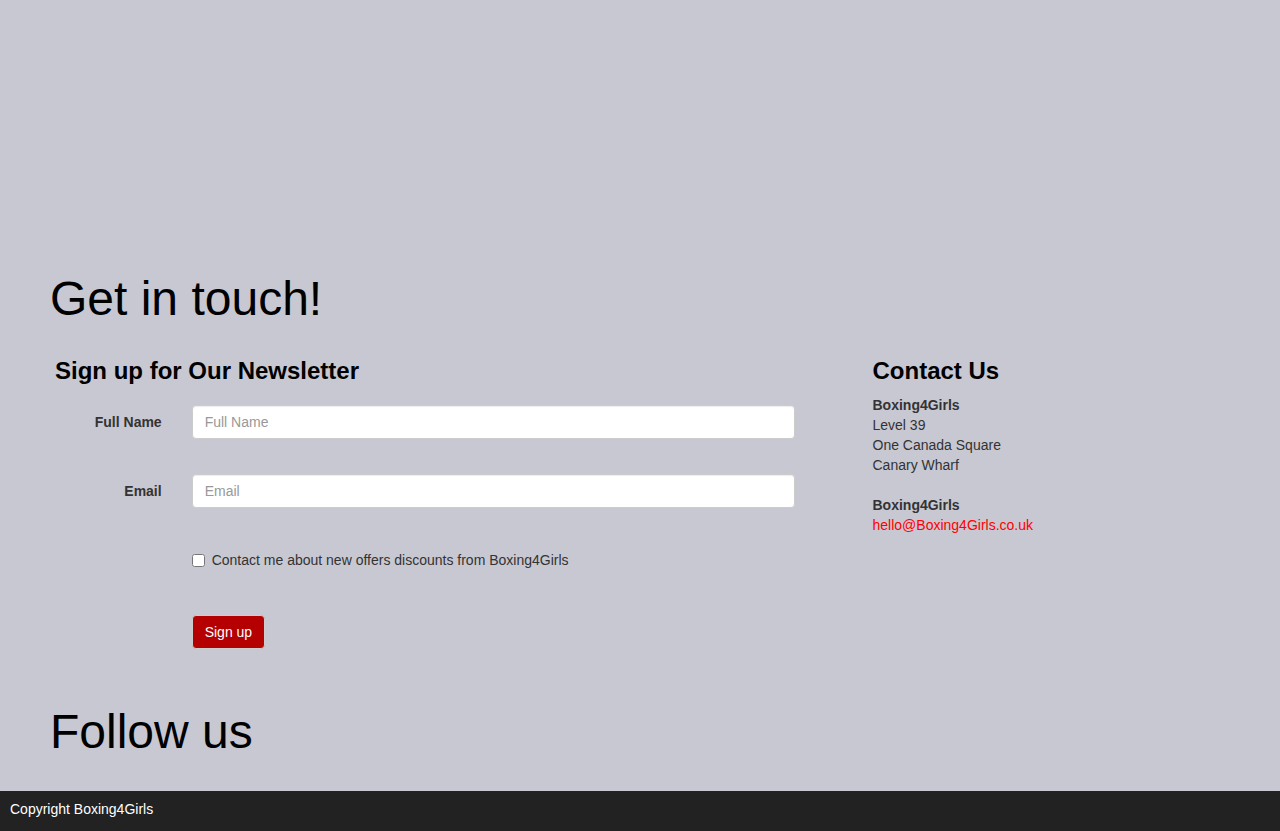
==== commit 35744056: "Add to calendar - experiment" ====
--- a/index.html
+++ b/index.html
@@ -7,6 +7,8 @@
     <!-- <link href='css/bootstrap.css' rel='stylesheet'> -->
     <link href='css/bootstrap.min.css' rel='stylesheet'>
     <link rel="stylesheet" type="text/css" href="css/styles.css">
+    <!-- AddEvent theme css -->
+    <link rel="stylesheet" href="css/theme2.css" type="text/css" media="screen" />
     <meta name="viewport" content="width=device-width, initial-scale=1">
       <!-- link to JQuery CDN and JS Bootstrap -->
       <script
@@ -14,6 +16,8 @@
       integrity="sha256-2Kok7MbOyxpgUVvAk/HJ2jigOSYS2auK4Pfzbm7uH60="
       crossorigin="anonymous"></script>
       <script src="js/bootstrap.min.js"></script>
+      <!-- AddEvent script for add to calendar button-->
+      <script type="text/javascript" src="https://addevent.com/libs/atc/1.6.1/atc.min.js" async defer></script>
 </head>
 
 <body>
@@ -65,7 +69,19 @@
           <li class="timetable-details"><b>Trainer:</b> Lucy or David</li>
           <li class="timetable-details"><b>Time:</b> 17:30 - 18:30</li>
           <li class="timetable-details"><b>Location:</b> Victoria Park, Postcode, London, UK</li>
-          <li class="timetable-details"><button class="btn-cal">Add to calendar</button></li>
+          <!-- <li class="timetable-details"><button class="btn-cal">Add to calendar</button></li> -->
+          <!-- Button code -->
+          <li class="timetable-details">
+            <div title="Add to Calendar" class="addeventatc">
+                Add to Calendar
+                <span class="start">05/06/2018 08:00 AM</span>
+                <span class="end">05/06/2018 10:00 AM</span>
+                <span class="timezone">Europe/London</span>
+                <span class="title">Boxing4Girls Class</span>
+                <span class="description">Description of the event</span>
+                <span class="location">Location of the event</span>
+            </div>
+          </li>
         </ul>
       </div>
     </div>
--- a/css/theme2.css
+++ b/css/theme2.css
@@ -0,0 +1,26 @@
+/* AddEvent theme CSS
+---------------------------------------------------------------------- */
+
+/* The button */
+.addeventatc 							{display:inline-block;position:relative;z-index:999998;font-family:Roboto,"Helvetica Neue",Helvetica,Optima,Segoe,"Segoe UI",Candara,Calibri,Arial,sans-serif;color:#000!important;font-weight:300;line-height:100%;background:#fff;border:1px solid;border-color:#e5e6e9 #dfe0e4 #d0d1d5;font-size:15px;text-decoration:none;padding:13px 12px 12px 43px;-webkit-border-radius:3px;border-radius:3px;cursor:pointer;-webkit-font-smoothing:antialiased!important;text-shadow:1px 1px 1px rgba(0,0,0,0.004);}
+.addeventatc:hover 						{border:1px solid #aab9d4;color:#000;font-size:15px;text-decoration:none;}
+.addeventatc:active 					{top:1px;}
+.addeventatc-selected 					{background-color:#f9f9f9;}
+.addeventatc .icon 						{width:18px;height:18px;position:absolute;z-index:1;left:12px;top:10px;background:url(../gfx/icon-calendar-t1.svg) no-repeat;background-size:18px 18px;}
+.addeventatc .start, .addeventatc .end, .addeventatc .timezone, .addeventatc .title, .addeventatc .description, .addeventatc .location, .addeventatc .organizer, .addeventatc .organizer_email, .addeventatc .facebook_event, .addeventatc .all_day_event, .addeventatc .date_format, .addeventatc .alarm_reminder, .addeventatc .recurring, .addeventatc .attendees, .addeventatc .calname, .addeventatc .uid, .addeventatc .status, .addeventatc .method, .addeventatc .client {display:none!important;}
+
+/* The drop down */
+.addeventatc_dropdown 					{width:200px;position:absolute;z-index:99999;padding:6px 0px 0px 0px;background:#fff;text-align:left;display:none;margin-top:-2px;margin-left:-1px;border-top:1px solid #c8c8c8;border-right:1px solid #bebebe;border-bottom:1px solid #a8a8a8;border-left:1px solid #bebebe;-moz-border-radius:2px;-webkit-border-radius:2px;-webkit-box-shadow:1px 3px 6px rgba(0,0,0,0.15);-moz-box-shadow:1px 3px 6px rgba(0,0,0,0.15);box-shadow:1px 3px 6px rgba(0,0,0,0.15);}
+.addeventatc_dropdown span 				{display:block;line-height:100%;background:#fff;text-decoration:none;font-size:14px;color:#333;padding:9px 10px 9px 40px;}
+.addeventatc_dropdown span:hover 		{background-color:#f4f4f4;color:#000;text-decoration:none;font-size:14px;}
+.addeventatc_dropdown em 				{color:#999!important;font-size:12px!important;}
+.addeventatc_dropdown .frs 				{background:#fff;color:#cacaca!important;cursor:pointer;font-size:9px!important;font-style:normal!important;font-weight:normal!important;line-height:110%!important;padding-left:10px;position:absolute;right:10px;text-align:right;text-decoration:none;top:5px;z-index:101;}
+.addeventatc_dropdown .frs:hover 		{color:#999!important;}
+.addeventatc_dropdown .ateappleical 	{background:url(../gfx/icon-apple-t1.svg) 13px 50% no-repeat;background-size:14px auto;}
+.addeventatc_dropdown .ategoogle 		{background:url(../gfx/icon-google-t1.svg) 13px 50% no-repeat;background-size:16px auto;}
+.addeventatc_dropdown .ateoutlook 		{background:url(../gfx/icon-outlook-t1.svg) 12px 50% no-repeat;background-size:16px auto;}
+.addeventatc_dropdown .ateoutlookcom 	{background:url(../gfx/icon-outlook-t1.svg) 12px 50% no-repeat;background-size:16px auto;}
+.addeventatc_dropdown .ateyahoo 		{background:url(../gfx/icon-yahoo-t1.svg) 12px 50% no-repeat;background-size:16px auto;}
+.addeventatc_dropdown .atefacebook 		{background:url(../gfx/icon-facebook-t1.svg) 13px 50% no-repeat;background-size:14px auto;}
+.addeventatc_dropdown .copyx 			{height:21px;display:block;position:relative;cursor:default;}
+.addeventatc_dropdown .brx 				{height:1px;overflow:hidden;background:#e0e0e0;position:absolute;z-index:100;left:10px;right:10px;top:9px;}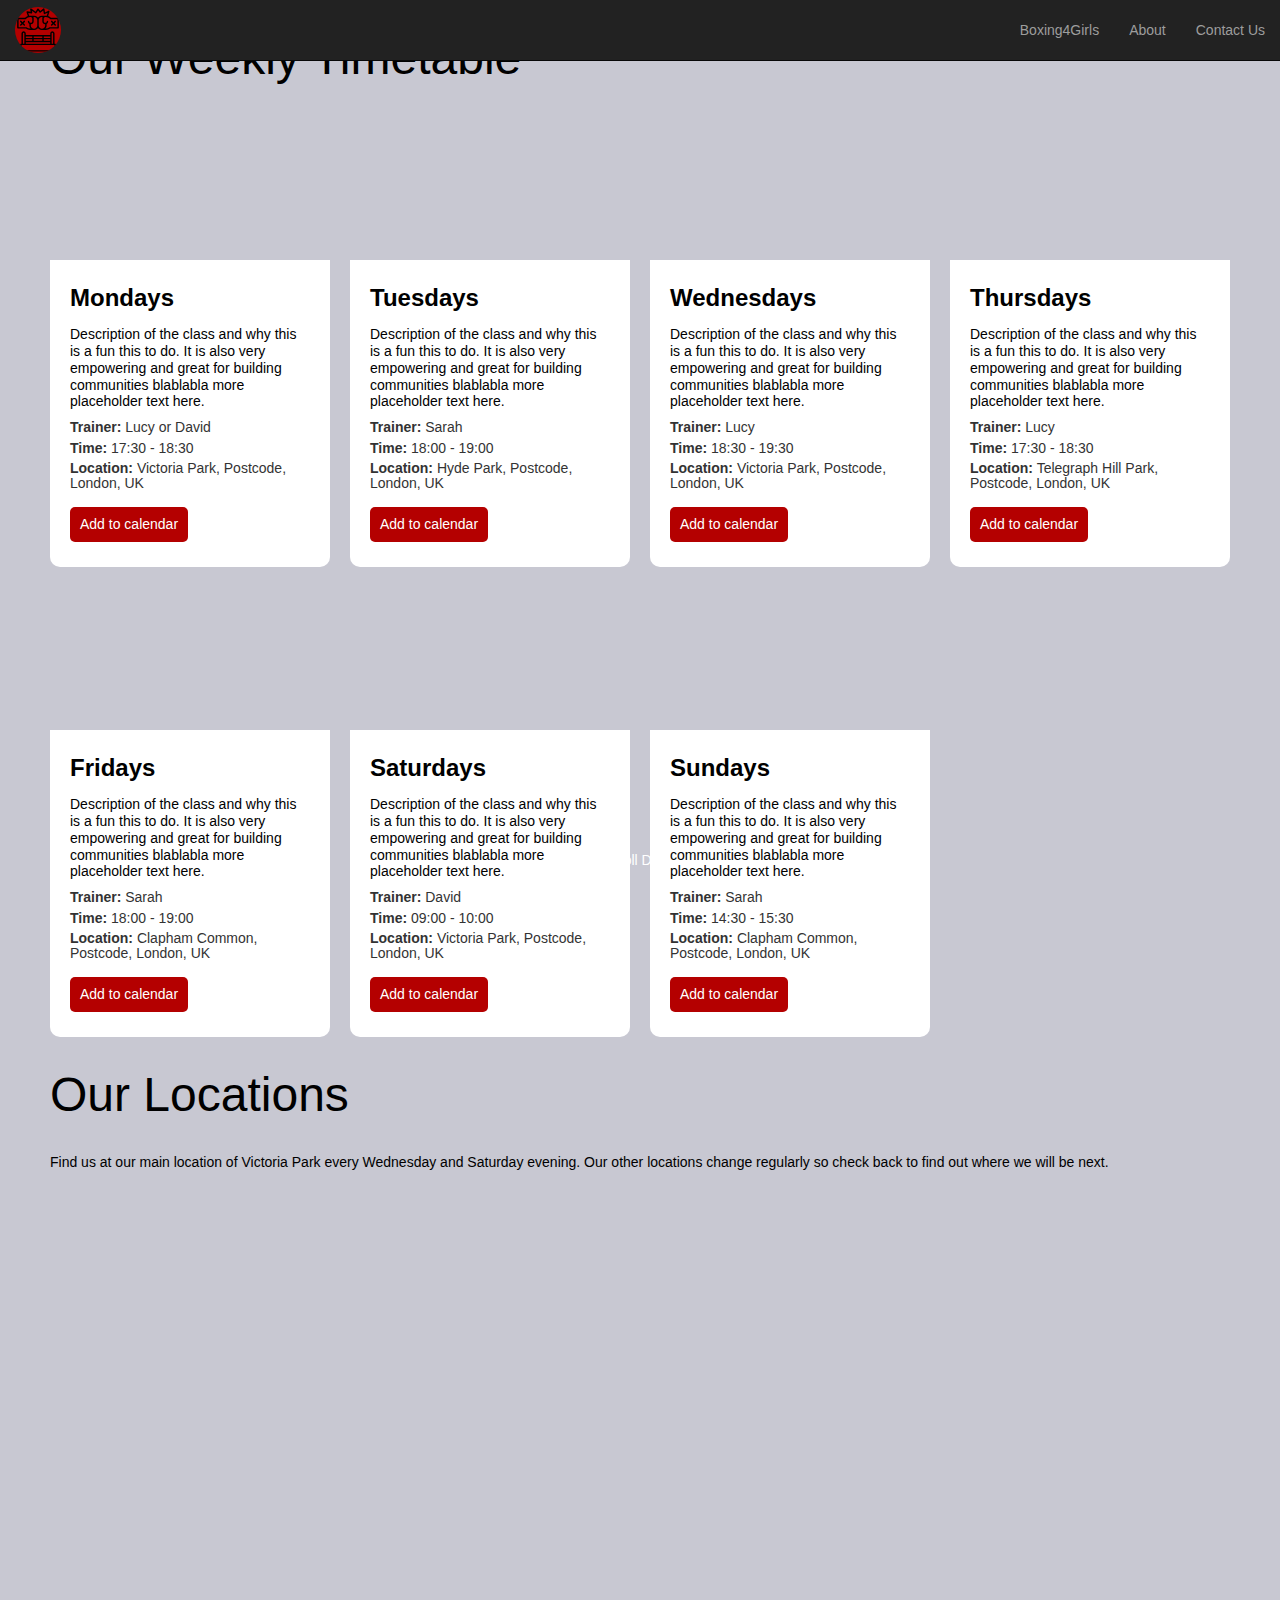
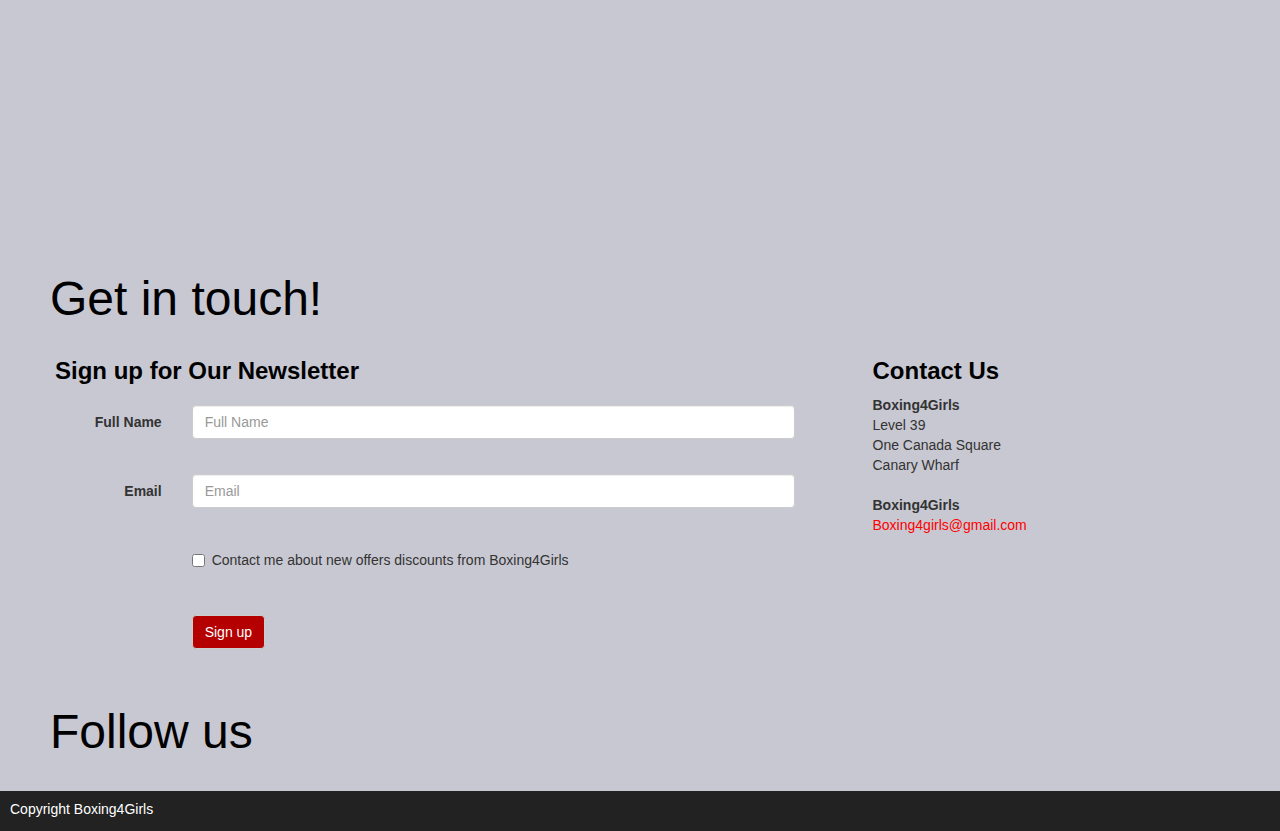
==== commit 1d910d9a: "Start of making timetable responsive and changed email address" ====
--- a/index.html
+++ b/index.html
@@ -7,8 +7,6 @@
     <!-- <link href='css/bootstrap.css' rel='stylesheet'> -->
     <link href='css/bootstrap.min.css' rel='stylesheet'>
     <link rel="stylesheet" type="text/css" href="css/styles.css">
-    <!-- AddEvent theme css -->
-    <link rel="stylesheet" href="css/theme2.css" type="text/css" media="screen" />
     <meta name="viewport" content="width=device-width, initial-scale=1">
       <!-- link to JQuery CDN and JS Bootstrap -->
       <script
@@ -16,8 +14,6 @@
       integrity="sha256-2Kok7MbOyxpgUVvAk/HJ2jigOSYS2auK4Pfzbm7uH60="
       crossorigin="anonymous"></script>
       <script src="js/bootstrap.min.js"></script>
-      <!-- AddEvent script for add to calendar button-->
-      <script type="text/javascript" src="https://addevent.com/libs/atc/1.6.1/atc.min.js" async defer></script>
 </head>
 
 <body>
@@ -69,19 +65,7 @@
           <li class="timetable-details"><b>Trainer:</b> Lucy or David</li>
           <li class="timetable-details"><b>Time:</b> 17:30 - 18:30</li>
           <li class="timetable-details"><b>Location:</b> Victoria Park, Postcode, London, UK</li>
-          <!-- <li class="timetable-details"><button class="btn-cal">Add to calendar</button></li> -->
-          <!-- Button code -->
-          <li class="timetable-details">
-            <div title="Add to Calendar" class="addeventatc">
-                Add to Calendar
-                <span class="start">05/06/2018 08:00 AM</span>
-                <span class="end">05/06/2018 10:00 AM</span>
-                <span class="timezone">Europe/London</span>
-                <span class="title">Boxing4Girls Class</span>
-                <span class="description">Description of the event</span>
-                <span class="location">Location of the event</span>
-            </div>
-          </li>
+          <li class="timetable-details"><button class="btn-cal">Add to calendar</button></li>
         </ul>
       </div>
     </div>
@@ -225,7 +209,7 @@
       </address>
       <address>
         <strong>Boxing4Girls</strong><br>
-        <a href="mailto:Boxing4Girls">hello@Boxing4Girls.co.uk</a>
+        <a href="mailto:Boxing4Girls">Boxing4girls@gmail.com</a>
       </address>
   </div>
 </div>
--- a/css/styles.css
+++ b/css/styles.css
@@ -284,6 +284,14 @@
       padding-left: 10px;
     }
 
+/*responsiveness of table for mobile */
+    @media only screen and (max-width: 768px) {
+        /* For mobile phones: */
+        [class*="col-"] {
+            width: 100%;
+        }
+    }
+
 /* navbar image */
 #logo {
 height: 46px;
